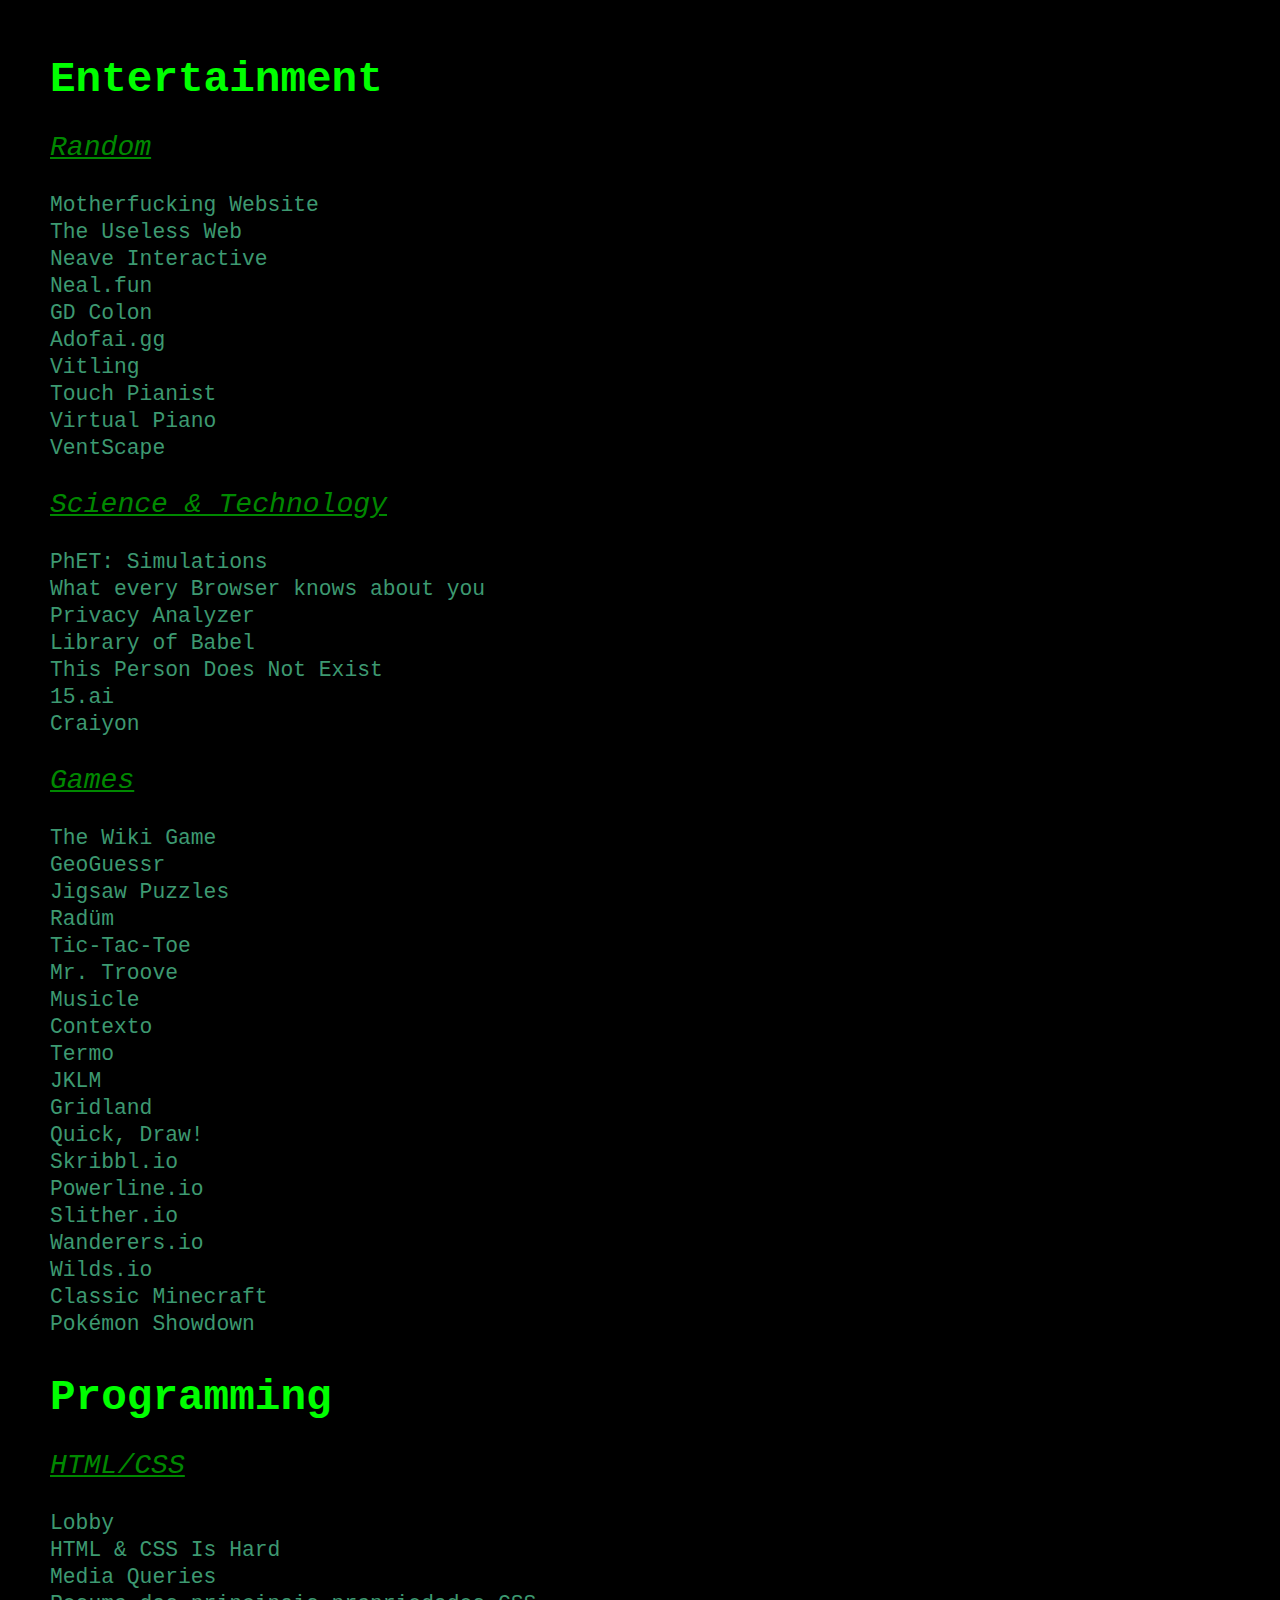
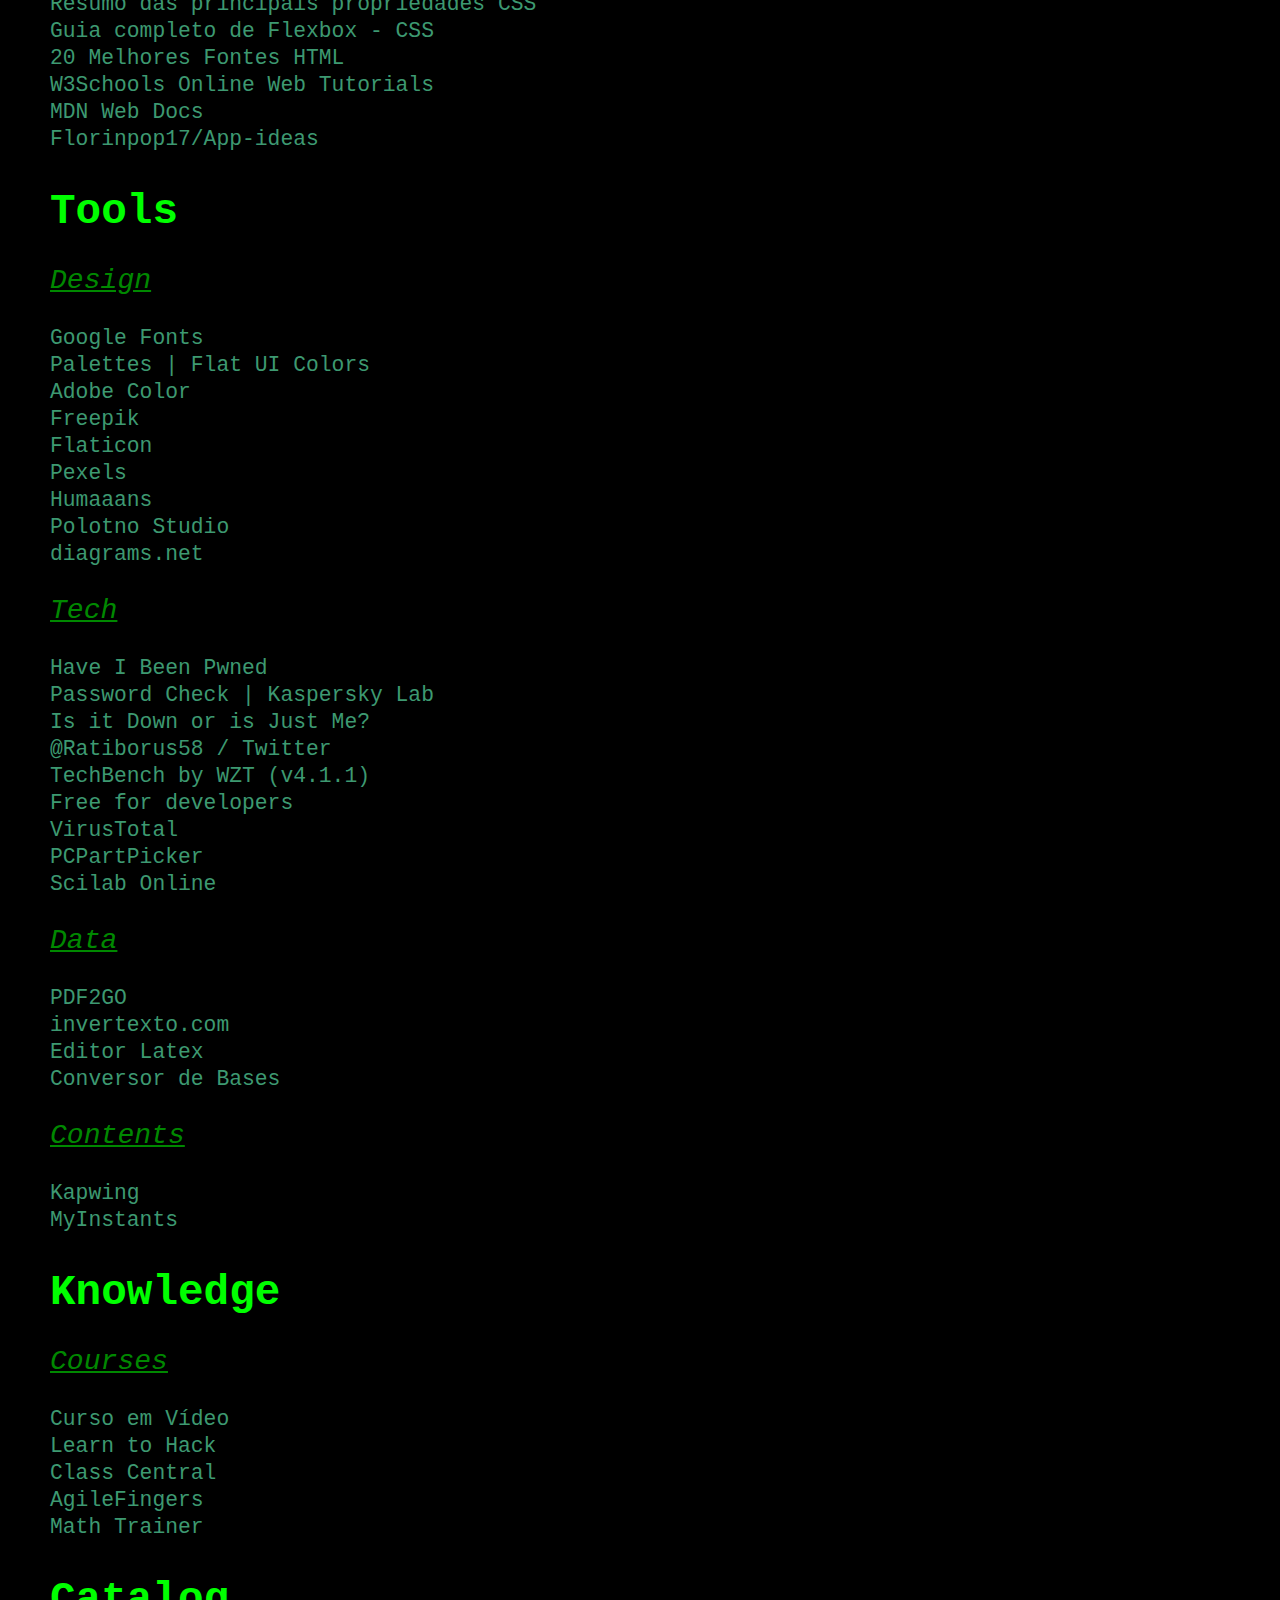
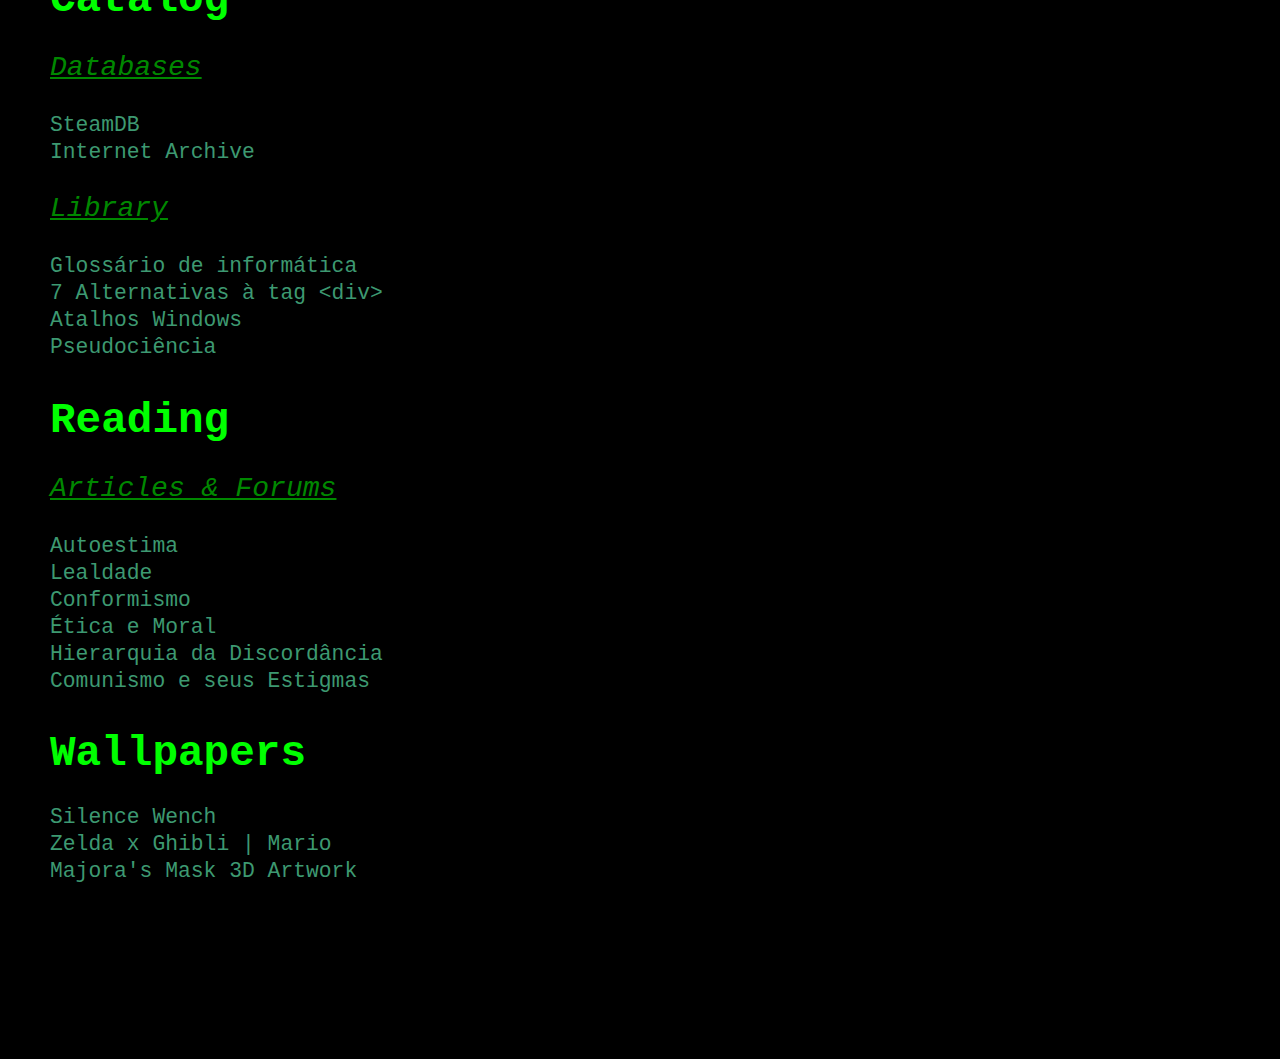
==== bookmarks/index.html @ 0986d8ec "first commit" ====
<!DOCTYPE html>
<html lang="pt-BR">
  <head>
    <meta charset="UTF-8" />
    <meta name="viewport" content="width=device-width, initial-scale=1.0" />
    <title>Bookmarks</title>
    <link rel="stylesheet" href="style.css" />
  </head>
  <body>
    <h2>Entertainment</h2>

    <div id="l2">
      <h3>Random</h3>

      <li>
        <a href="http://motherfuckingwebsite.com/" target="_blank"
          >Motherfucking Website</a
        >
      </li>
      <li>
        <a href="https://theuselessweb.com/" target="_blank">The Useless Web</a>
      </li>
      <li>
        <a href="https://neave.com/" target="_blank">Neave Interactive</a>
      </li>
      <li><a href="https://neal.fun/" target="_blank">Neal.fun</a></li>
      <li><a href="https://gdcolon.com/" target="_blank">GD Colon</a></li>
      <li><a href="https://adofai.gg/" target="_blank">Adofai.gg</a></li>
      <li><a href="https://www.vitling.xyz/" target="_blank">Vitling</a></li>
      <li>
        <a href="http://touchpianist.com/" target="_blank">Touch Pianist</a>
      </li>
      <li>
        <a href="https://recursivearts.com/virtual-piano/" target="_blank"
          >Virtual Piano</a
        >
      </li>
      <li>
        <a href="https://www.ventscape.life" target="_blank">VentScape</a>
      </li>

      <h3>Science & Technology</h3>

      <li>
        <a href="https://phet.colorado.edu/" target="_blank"
          >PhET: Simulations</a
        >
      </li>
      <li>
        <a href="https://webkay.robinlinus.com/" target="_blank"
          >What every Browser knows about you</a
        >
      </li>
      <li>
        <a href="https://privacy.net/analyzer/" target="_blank"
          >Privacy Analyzer</a
        >
      </li>
      <li>
        <a href="http://libraryofbabel.info/" target="_blank"
          >Library of Babel</a
        >
      </li>
      <li>
        <a href="https://thispersondoesnotexist.com/" target="_blank"
          >This Person Does Not Exist</a
        >
      </li>
      <li><a href="https://15.ai/" target="_blank">15.ai</a></li>
      <li><a href="https://www.craiyon.com/" target="_blank">Craiyon</a></li>

      <h3>Games</h3>

      <li>
        <a href="https://www.thewikigame.com/" target="_blank">The Wiki Game</a>
      </li>
      <li>
        <a href="https://www.geoguessr.com/" target="_blank">GeoGuessr</a>
      </li>
      <li>
        <a href="https://jigsawpuzzles.io" target="_blank">Jigsaw Puzzles</a>
      </li>
      <li>
        <a href="http://radum.doublespeakgames.com/" target="_blank">Radüm</a>
      </li>
      <li>
        <a href="https://playtictactoe.org/" target="_blank">Tic-Tac-Toe</a>
      </li>
      <li>
        <a href="https://www.mrtroove.com/" target="_blank">Mr. Troove</a>
      </li>
      <li><a href="http://musicle.app" target="_blank">Musicle</a></li>
      <li><a href="https://contexto.me/" target="_blank">Contexto</a></li>
      <li><a href="https://term.ooo/" target="_blank">Termo</a></li>
      <li><a href="https://jklm.fun/" target="_blank">JKLM</a></li>
      <li>
        <a href="http://gridland.doublespeakgames.com/" target="_blank"
          >Gridland</a
        >
      </li>
      <li>
        <a href="https://quickdraw.withgoogle.com/" target="_blank"
          >Quick, Draw!</a
        >
      </li>
      <li><a href="https://skribbl.io/" target="_blank">Skribbl.io</a></li>
      <li><a href="http://powerline.io/" target="_blank">Powerline.io</a></li>
      <li><a href="http://slither.io/" target="_blank">Slither.io</a></li>
      <li><a href="https://wanderers.io/" target="_blank">Wanderers.io</a></li>
      <li><a href="https://wilds.io/" target="_blank">Wilds.io</a></li>
      <li>
        <a href="https://classic.minecraft.net/" target="_blank"
          >Classic Minecraft</a
        >
      </li>
      <li>
        <a href="https://play.pokemonshowdown.com/" target="_blank"
          >Pokémon Showdown</a
        >
      </li>
    </div>

    <h2>Programming</h2>

    <div id="l3">
      <h3>HTML/CSS</h3>

      <li>
        <a href="https://akilathegoodboye.github.io/" target="_blank">Lobby</a>
      </li>
      <li>
        <a
          href="https://www.internetingishard.com/html-and-css/"
          target="_blank"
          >HTML &amp; CSS Is Hard</a
        >
      </li>
      <li>
        <a href="https://mediaqueri.es/" target="_blank">Media Queries</a>
      </li>
      <li>
        <a
          href="https://hiperbytes.com.br/css/folhas-de-estilo-css-resumo-das-principais-propriedades/"
          target="_blank"
          >Resumo das principais propriedades CSS</a
        >
      </li>
      <li>
        <a
          href="https://origamid.com/projetos/flexbox-guia-completo/"
          target="_blank"
          >Guia completo de Flexbox - CSS</a
        >
      </li>
      <li>
        <a
          href="https://www.hostinger.com.br/tutoriais/melhores-fontes-html"
          target="_blank"
          >20 Melhores Fontes HTML</a
        >
      </li>
      <li>
        <a href="https://www.w3schools.com/" target="_blank"
          >W3Schools Online Web Tutorials</a
        >
      </li>
      <li>
        <a href="https://developer.mozilla.org/pt-BR/" target="_blank"
          >MDN Web Docs</a
        >
      </li>
      <li>
        <a href="https://github.com/florinpop17/app-ideas" target="_blank"
          >Florinpop17/App-ideas</a
        >
      </li>
    </div>

    <h2>Tools</h2>

    <div id="l4">
      <h3>Design</h3>

      <li>
        <a href="https://fonts.google.com/" target="_blank">Google Fonts</a>
      </li>
      <li>
        <a href="https://flatuicolors.com/" target="_blank"
          >Palettes | Flat UI Colors</a
        >
      </li>
      <li>
        <a href="https://color.adobe.com/pt/create/color-wheel" target="_blank"
          >Adobe Color</a
        >
      </li>
      <li><a href="https://www.freepik.com/" target="_blank">Freepik</a></li>
      <li><a href="https://www.flaticon.com/" target="_blank">Flaticon</a></li>
      <li>
        <a href="https://www.pexels.com/pt-br/" target="_blank">Pexels</a>
      </li>
      <li><a href="https://www.humaaans.com/" target="_blank">Humaaans</a></li>
      <li>
        <a href="https://studio.polotno.dev/" target="_blank">Polotno Studio</a>
      </li>
      <li>
        <a href="https://app.diagrams.net/" target="_blank">diagrams.net</a>
      </li>

      <h3>Tech</h3>

      <li>
        <a href="https://haveibeenpwned.com/" target="_blank"
          >Have I Been Pwned</a
        >
      </li>
      <li>
        <a href="https://password.kaspersky.com/pt/" target="_blank"
          >Password Check | Kaspersky Lab</a
        >
      </li>
      <li>
        <a href="https://downforeveryoneorjustme.com/" target="_blank"
          >Is it Down or is Just Me?</a
        >
      </li>
      <li>
        <a href="https://mobile.twitter.com/ratiborus58" target="_blank"
          >@Ratiborus58 / Twitter</a
        >
      </li>
      <li>
        <a
          href="https://tb.rg-adguard.net/public.php?lang=pt-BR&extract"
          target="_blank"
          >TechBench by WZT (v4.1.1)</a
        >
      </li>
      <li>
        <a href="https://free-for.dev/#/" target="_blank"
          >Free for developers</a
        >
      </li>
      <li>
        <a href="https://www.virustotal.com/gui/" target="_blank">VirusTotal</a>
      </li>
      <li>
        <a href="https://pcpartpicker.com/" target="_blank">PCPartPicker</a>
      </li>
      <li>
        <a href="https://cloud.scilab.in/" target="_blank">Scilab Online</a>
      </li>

      <h3>Data</h3>

      <li><a href="https://www.pdf2go.com/pt" target="_blank">PDF2GO</a></li>
      <li>
        <a href="https://www.invertexto.com/" target="_blank">invertexto.com</a>
      </li>
      <li>
        <a
          href="https://www.codecogs.com/latex/eqneditor.php?lang=pt-br"
          target="_blank"
          >Editor Latex</a
        >
      </li>
      <li>
        <a
          href="http://www.calculadoraonline.com.br/conversao-bases"
          target="_blank"
          >Conversor de Bases</a
        >
      </li>

      <h3>Contents</h3>

      <li><a href="https://www.kapwing.com/" target="_blank">Kapwing</a></li>
      <li>
        <a href="https://www.myinstants.com/index/br/" target="_blank"
          >MyInstants</a
        >
      </li>
    </div>

    <h2>Knowledge</h2>

    <div id="l5">
      <h3>Courses</h3>

      <li>
        <a href="https://www.cursoemvideo.com/meus-cursos/" target="_blank"
          >Curso em Vídeo</a
        >
      </li>
      <li>
        <a href="https://www.hacksplaining.com/" target="_blank"
          >Learn to Hack</a
        >
      </li>
      <li>
        <a
          href="https://www.classcentral.com/report/free-certificates/"
          target="_blank"
          >Class Central</a
        >
      </li>
      <li>
        <a href="https://agilefingers.com/pt/textos" target="_blank"
          >AgileFingers</a
        >
      </li>
      <li>
        <a href="https://www.mathtrainer.org/" target="_blank">Math Trainer</a>
      </li>
    </div>

    <h2>Catalog</h2>

    <div id="l6">
      <h3>Databases</h3>

      <li><a href="https://steamdb.info/" target="_blank">SteamDB</a></li>
      <li>
        <a href="https://archive.org/" target="_blank">Internet Archive</a>
      </li>

      <h3>Library</h3>

      <li>
        <a
          href="https://kazuk.com.br/blog/glossario-de-informatica/"
          target="_blank"
          >Glossário de informática</a
        >
      </li>
      <li>
        <a
          href="https://desenvolvimentoparaweb.com/html/web-semantica-7-alternativas-div/"
          target="_blank"
          >7 Alternativas à tag &lt;div&gt;</a
        >
      </li>
      <!-- &lt; '<' Less Than | &gt; '>' Greater Than -->
      <li>
        <a
          href="https://support.microsoft.com/pt-br/windows/atalhos-do-teclado-no-windows-dcc61a57-8ff0-cffe-9796-cb9706c75eec#WindowsVersion=Windows_10"
          target="_blank"
          >Atalhos Windows</a
        >
      </li>
      <li>
        <a
          href="https://pt.wikipedia.org/wiki/Lista_de_t%C3%B3picos_considerados_pseudoci%C3%AAncias"
          target="_blank"
          >Pseudociência</a
        >
      </li>
    </div>

    <h2>Reading</h2>

    <div id="l7">
      <h3>Articles & Forums</h3>

      <li>
        <a
          href="https://www.reddit.com/r/desabafos/comments/chcjk2/sou_feio_gamer_e_namoro_uma_mulher_perfeita/?utm_source=share&utm_medium=mweb"
          target="_blank"
          >Autoestima</a
        >
      </li>
      <li>
        <a
          href="https://www.reddit.com/r/desabafos/comments/l43bbl/o_desabafo_mais_triste_amorosamente_dicas_para/"
          target="_blank"
          >Lealdade</a
        >
      </li>
      <li>
        <a
          href="https://www.culturagenial.com/eu-sei-mas-nao-devia-marina-colasanti/"
          target="_blank"
          >Conformismo</a
        >
      </li>
      <li>
        <a href="https://www.diferenca.com/etica-e-moral/" target="_blank"
          >Ética e Moral</a
        >
      </li>
      <li>
        <a
          href="https://victor-monta.medium.com/como-discordar-a-hierarquia-de-discord%C3%A2ncia-de-paul-graham-3c3284570b93"
          target="_blank"
          >Hierarquia da Discordância</a
        >
      </li>
      <li>
        <a
          href="https://www.justificando.com/2019/05/21/a-maioria-dos-militares-nao-tem-a-menor-ideia-do-que-seja-comunismo-afirma-pm/"
          target="_blank"
          >Comunismo e seus Estigmas</a
        >
      </li>
    </div>

    <h2>Wallpapers</h2>

    <div id="l8">
      <li>
        <a href="https://www.artstation.com/artwork/rAGoB5" target="_blank"
          >Silence Wench</a
        >
      </li>
      <li>
        <a href="https://www.mattvince.com/product-category/wallpapers/"
          >Zelda x Ghibli | Mario</a
        >
      </li>
      <li>
        <a
          href="https://drive.google.com/file/d/1h7zlmo42Qlmq0npFDyMG3MbSxR2yb9dA/view"
          >Majora's Mask 3D Artwork</a
        >
      </li>
    </div>
  </body>
</html>
---- bookmarks/style.css ----
body {
  font-family: monospace;
  font-size: 18pt;
  background-color: black;
  margin: 55px 50px;
}

/* Listas */

h2 {
  font-size: 32pt;
  margin-bottom: 25px;
  color: #00ff00;
}

h3 {
  font-weight: normal;
  text-decoration: underline;
  font-style: italic;
  color: #008800;
}

li {
  list-style: none; /* Retira os ícones das listas*/
  white-space: nowrap; /* Impede a quebra de linhas */
}

/* Links */

a {
  text-decoration: none; /* Retira o sublinhado padrão dos links*/
  color: #3d9971;
  transition: 0.4s;
  font-size: 16pt;
}

a:hover {
  padding: 0px 2%;
  transition: 0.4s;
}
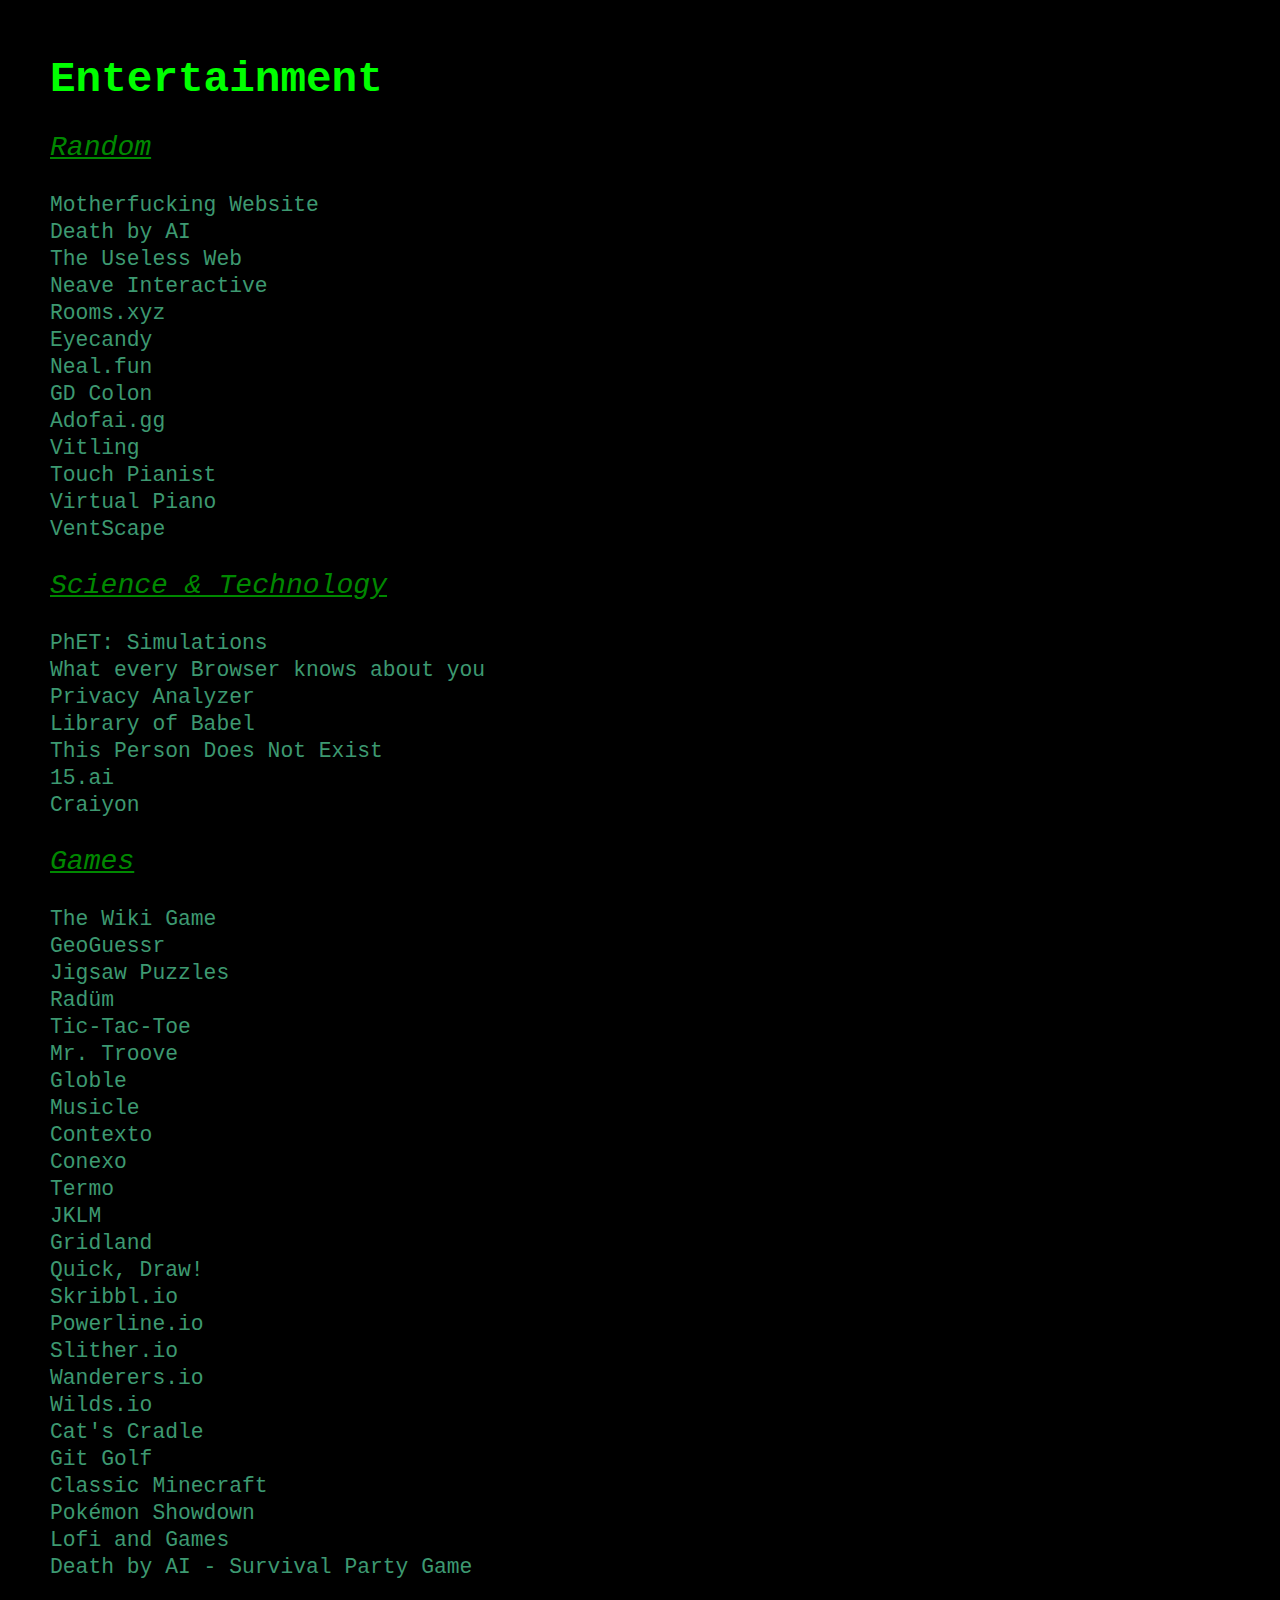
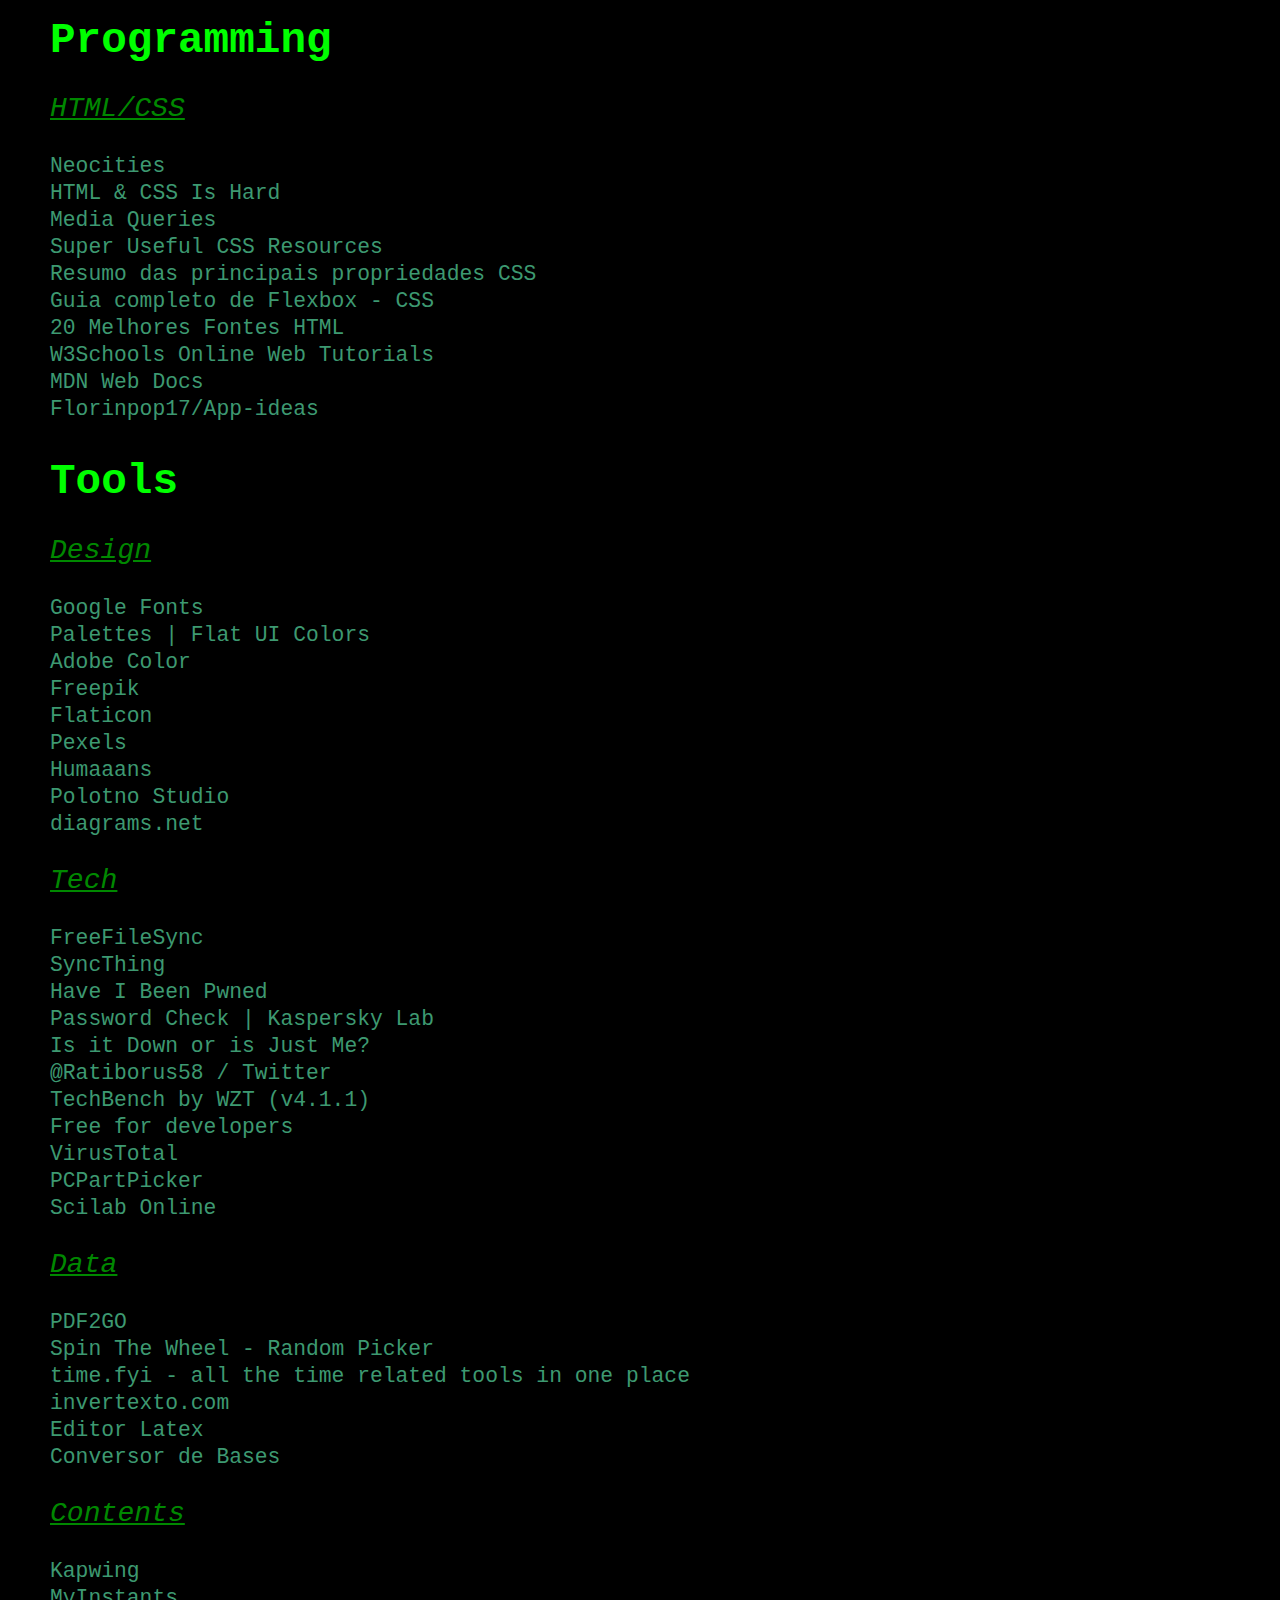
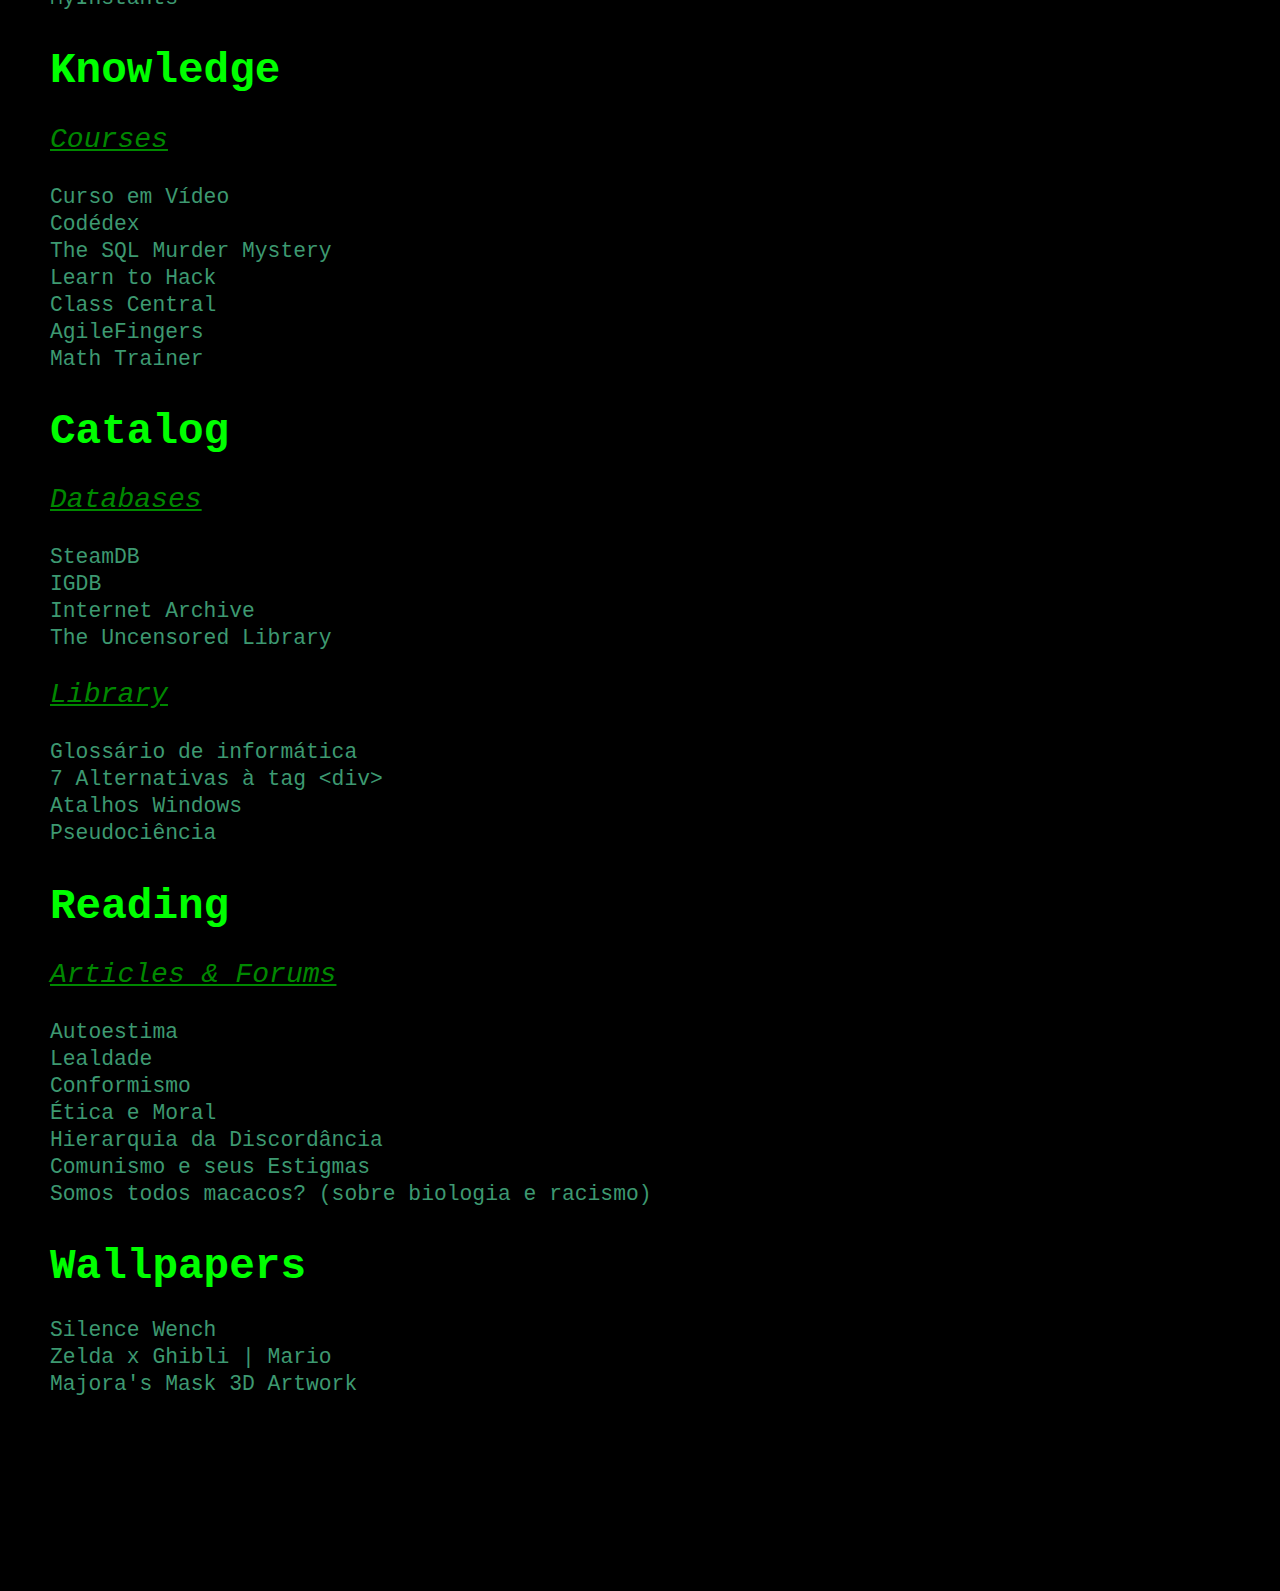
==== commit cfc1eddf: "Update `Bookmarks`" ====
--- a/bookmarks/index.html
+++ b/bookmarks/index.html
@@ -9,420 +9,487 @@
   <body>
     <h2>Entertainment</h2>
 
+    <div id="l1">
+      <h3>Random</h3>
+
+      <li><a href="https://motherfuckingwebsite.com/" target="_blank">
+        Motherfucking Website
+      </a></li>
+
+      <li><a href="https://deathbyai.com/" target="_blank">
+        Death by AI
+      </a></li>
+
+      <li><a href="https://theuselessweb.com/" target="_blank">
+        The Useless Web
+      </a></li>
+
+      <li><a href="https://neave.com/" target="_blank">
+        Neave Interactive
+      </a></li>
+
+      <li><a href="https://rooms.xyz/" target="_blank">
+        Rooms.xyz
+      </a></li>
+
+      <li><a href="https://eyecannndy.com/" target="_blank">
+        Eyecandy
+      </a></li>
+
+      <li><a href="https://neal.fun/" target="_blank">
+        Neal.fun
+      </a></li>
+
+      <li><a href="https://gdcolon.com/" target="_blank">
+        GD Colon
+      </a></li>
+
+      <li><a href="https://adofai.gg/" target="_blank">
+        Adofai.gg
+      </a></li>
+
+      <li><a href="https://www.vitling.xyz/" target="_blank">
+        Vitling
+      </a></li>
+
+      <li><a href="http://touchpianist.com/" target="_blank">
+        Touch Pianist
+      </a></li>
+
+      <li><a href="https://recursivearts.com/virtual-piano/" target="_blank">
+        Virtual Piano
+      </a></li>
+
+      <li><a href="https://www.ventscape.life" target="_blank">
+        VentScape
+      </a></li>
+
+      <h3>Science & Technology</h3>
+
+      <li><a href="https://phet.colorado.edu/" target="_blank">
+        PhET: Simulations
+      </a></li>
+
+      <li><a href="https://webkay.robinlinus.com/" target="_blank">
+        What every Browser knows about you
+      </a></li>
+
+      <li><a href="https://privacy.net/analyzer/" target="_blank">
+        Privacy Analyzer
+      </a></li>
+
+      <li><a href="http://libraryofbabel.info/" target="_blank">
+        Library of Babel
+      </a></li>
+
+      <li><a href="https://thispersondoesnotexist.com/" target="_blank">
+        This Person Does Not Exist
+      </a></li>
+
+      <li><a href="https://15.ai/" target="_blank">
+        15.ai
+      </a></li>
+
+      <li><a href="https://www.craiyon.com/" target="_blank">
+        Craiyon
+      </a></li>
+
+      <h3>Games</h3>
+
+      <li><a href="https://www.thewikigame.com/" target="_blank">
+        The Wiki Game
+      </a></li>
+
+      <li><a href="https://www.geoguessr.com/" target="_blank">
+        GeoGuessr
+      </a></li>
+
+      <li><a href="https://jigsawpuzzles.io" target="_blank">
+        Jigsaw Puzzles
+      </a></li>
+
+      <li><a href="http://radum.doublespeakgames.com/" target="_blank">
+        Radüm
+      </a></li>
+
+      <li><a href="https://playtictactoe.org/" target="_blank">
+        Tic-Tac-Toe
+      </a></li>
+
+      <li><a href="https://www.mrtroove.com/" target="_blank">
+        Mr. Troove
+      </a></li>
+
+      <li><a href="https://globle-game.com/game" target="_blank">
+        Globle
+      </a></li>
+
+      <li><a href="http://musicle.app" target="_blank">
+        Musicle
+      </a></li>
+
+      <li><a href="https://contexto.me/" target="_blank">
+        Contexto
+      </a></li>
+
+      <li><a href="https://conexo.ws/" target="_blank">
+        Conexo
+      </a></li>
+
+      <li><a href="https://term.ooo/" target="_blank">
+        Termo
+      </a></li>
+
+      <li><a href="https://jklm.fun/" target="_blank">
+        JKLM
+      </a></li>
+
+      <li><a href="http://gridland.doublespeakgames.com/" target="_blank">
+        Gridland
+      </a></li>
+
+      <li><a href="https://quickdraw.withgoogle.com/" target="_blank">
+        Quick, Draw!
+      </a></li>
+
+      <li><a href="https://skribbl.io/" target="_blank">
+        Skribbl.io
+      </a></li>
+
+      <li><a href="http://powerline.io/" target="_blank">
+        Powerline.io
+      </a></li>
+
+      <li><a href="http://slither.io/" target="_blank">
+        Slither.io
+      </a></li>
+
+      <li><a href="https://wanderers.io/" target="_blank">
+        Wanderers.io
+      </a></li>
+
+      <li><a href="https://wilds.io/" target="_blank">
+        Wilds.io
+      </a></li>
+
+      <li><a href="https://georgioklironomos.itch.io/cats-cradle" target="_blank">
+        Cat's Cradle
+      </a></li>
+
+      <li><a href="https://jhu.itch.io/git-golf" target="_blank">
+        Git Golf
+      </a></li>
+
+      <li><a href="https://classic.minecraft.net/" target="_blank">
+        Classic Minecraft
+      </a></li>
+
+      <li><a href="https://play.pokemonshowdown.com/" target="_blank">
+        Pokémon Showdown
+      </a></li>
+
+      <li><a href="https://www.lofiandgames.com/" target="_blank">
+        Lofi and Games
+      </a></li>
+
+      <li><a href="https://deathbyai.gg/" target="_blank">
+        Death by AI - Survival Party Game
+      </a></li>
+    </div>
+
+    <h2>Programming</h2>
+
     <div id="l2">
-      <h3>Random</h3>
-
-      <li>
-        <a href="http://motherfuckingwebsite.com/" target="_blank"
-          >Motherfucking Website</a
-        >
-      </li>
-      <li>
-        <a href="https://theuselessweb.com/" target="_blank">The Useless Web</a>
-      </li>
-      <li>
-        <a href="https://neave.com/" target="_blank">Neave Interactive</a>
-      </li>
-      <li><a href="https://neal.fun/" target="_blank">Neal.fun</a></li>
-      <li><a href="https://gdcolon.com/" target="_blank">GD Colon</a></li>
-      <li><a href="https://adofai.gg/" target="_blank">Adofai.gg</a></li>
-      <li><a href="https://www.vitling.xyz/" target="_blank">Vitling</a></li>
-      <li>
-        <a href="http://touchpianist.com/" target="_blank">Touch Pianist</a>
-      </li>
-      <li>
-        <a href="https://recursivearts.com/virtual-piano/" target="_blank"
-          >Virtual Piano</a
-        >
-      </li>
-      <li>
-        <a href="https://www.ventscape.life" target="_blank">VentScape</a>
-      </li>
-
-      <h3>Science & Technology</h3>
-
-      <li>
-        <a href="https://phet.colorado.edu/" target="_blank"
-          >PhET: Simulations</a
-        >
-      </li>
-      <li>
-        <a href="https://webkay.robinlinus.com/" target="_blank"
-          >What every Browser knows about you</a
-        >
-      </li>
-      <li>
-        <a href="https://privacy.net/analyzer/" target="_blank"
-          >Privacy Analyzer</a
-        >
-      </li>
-      <li>
-        <a href="http://libraryofbabel.info/" target="_blank"
-          >Library of Babel</a
-        >
-      </li>
-      <li>
-        <a href="https://thispersondoesnotexist.com/" target="_blank"
-          >This Person Does Not Exist</a
-        >
-      </li>
-      <li><a href="https://15.ai/" target="_blank">15.ai</a></li>
-      <li><a href="https://www.craiyon.com/" target="_blank">Craiyon</a></li>
-
-      <h3>Games</h3>
-
-      <li>
-        <a href="https://www.thewikigame.com/" target="_blank">The Wiki Game</a>
-      </li>
-      <li>
-        <a href="https://www.geoguessr.com/" target="_blank">GeoGuessr</a>
-      </li>
-      <li>
-        <a href="https://jigsawpuzzles.io" target="_blank">Jigsaw Puzzles</a>
-      </li>
-      <li>
-        <a href="http://radum.doublespeakgames.com/" target="_blank">Radüm</a>
-      </li>
-      <li>
-        <a href="https://playtictactoe.org/" target="_blank">Tic-Tac-Toe</a>
-      </li>
-      <li>
-        <a href="https://www.mrtroove.com/" target="_blank">Mr. Troove</a>
-      </li>
-      <li><a href="http://musicle.app" target="_blank">Musicle</a></li>
-      <li><a href="https://contexto.me/" target="_blank">Contexto</a></li>
-      <li><a href="https://term.ooo/" target="_blank">Termo</a></li>
-      <li><a href="https://jklm.fun/" target="_blank">JKLM</a></li>
-      <li>
-        <a href="http://gridland.doublespeakgames.com/" target="_blank"
-          >Gridland</a
-        >
-      </li>
-      <li>
-        <a href="https://quickdraw.withgoogle.com/" target="_blank"
-          >Quick, Draw!</a
-        >
-      </li>
-      <li><a href="https://skribbl.io/" target="_blank">Skribbl.io</a></li>
-      <li><a href="http://powerline.io/" target="_blank">Powerline.io</a></li>
-      <li><a href="http://slither.io/" target="_blank">Slither.io</a></li>
-      <li><a href="https://wanderers.io/" target="_blank">Wanderers.io</a></li>
-      <li><a href="https://wilds.io/" target="_blank">Wilds.io</a></li>
-      <li>
-        <a href="https://classic.minecraft.net/" target="_blank"
-          >Classic Minecraft</a
-        >
-      </li>
-      <li>
-        <a href="https://play.pokemonshowdown.com/" target="_blank"
-          >Pokémon Showdown</a
-        >
-      </li>
-    </div>
-
-    <h2>Programming</h2>
+      <h3>HTML/CSS</h3>
+
+      <li><a href="https://neocities.org/" target="_blank">
+        Neocities
+      </a></li>
+
+      <li><a href="https://www.internetingishard.com/html-and-css/" target="_blank">
+        HTML &amp; CSS Is Hard
+      </a></li>
+
+      <li><a href="https://mediaqueri.es/" target="_blank">
+        Media Queries
+      </a></li>
+
+      <li><a href="https://dev.to/lissy93/super-useful-css-resources-1ba3" target="_blank">
+        Super Useful CSS Resources
+      </a></li>
+
+      <li><a href="https://hiperbytes.com.br/css/folhas-de-estilo-css-resumo-das-principais-propriedades/" target="_blank">
+        Resumo das principais propriedades CSS
+      </a></li>
+
+      <li><a href="https://origamid.com/projetos/flexbox-guia-completo/" target="_blank">
+        Guia completo de Flexbox - CSS
+      </a></li>
+
+      <li><a href="https://www.hostinger.com.br/tutoriais/melhores-fontes-html" target="_blank">
+        20 Melhores Fontes HTML
+      </a></li>
+
+      <li><a href="https://www.w3schools.com/" target="_blank">
+        W3Schools Online Web Tutorials
+      </a></li>
+
+      <li><a href="https://developer.mozilla.org/pt-BR/" target="_blank">
+        MDN Web Docs
+      </a></li>
+
+      <li><a href="https://github.com/florinpop17/app-ideas" target="_blank">
+        Florinpop17/App-ideas
+      </a></li>
+    </div>
+
+    <h2>Tools</h2>
 
     <div id="l3">
-      <h3>HTML/CSS</h3>
-
-      <li>
-        <a href="https://akilathegoodboye.github.io/" target="_blank">Lobby</a>
-      </li>
-      <li>
-        <a
-          href="https://www.internetingishard.com/html-and-css/"
-          target="_blank"
-          >HTML &amp; CSS Is Hard</a
-        >
-      </li>
-      <li>
-        <a href="https://mediaqueri.es/" target="_blank">Media Queries</a>
-      </li>
-      <li>
-        <a
-          href="https://hiperbytes.com.br/css/folhas-de-estilo-css-resumo-das-principais-propriedades/"
-          target="_blank"
-          >Resumo das principais propriedades CSS</a
-        >
-      </li>
-      <li>
-        <a
-          href="https://origamid.com/projetos/flexbox-guia-completo/"
-          target="_blank"
-          >Guia completo de Flexbox - CSS</a
-        >
-      </li>
-      <li>
-        <a
-          href="https://www.hostinger.com.br/tutoriais/melhores-fontes-html"
-          target="_blank"
-          >20 Melhores Fontes HTML</a
-        >
-      </li>
-      <li>
-        <a href="https://www.w3schools.com/" target="_blank"
-          >W3Schools Online Web Tutorials</a
-        >
-      </li>
-      <li>
-        <a href="https://developer.mozilla.org/pt-BR/" target="_blank"
-          >MDN Web Docs</a
-        >
-      </li>
-      <li>
-        <a href="https://github.com/florinpop17/app-ideas" target="_blank"
-          >Florinpop17/App-ideas</a
-        >
-      </li>
-    </div>
-
-    <h2>Tools</h2>
+      <h3>Design</h3>
+
+      <li><a href="https://fonts.google.com/" target="_blank">
+        Google Fonts
+      </a></li>
+
+      <li><a href="https://flatuicolors.com/" target="_blank">
+        Palettes | Flat UI Colors
+      </a></li>
+
+      <li><a href="https://color.adobe.com/pt/create/color-wheel" target="_blank">
+        Adobe Color
+      </a></li>
+
+      <li><a href="https://www.freepik.com/" target="_blank">
+        Freepik
+      </a></li>
+
+      <li><a href="https://www.flaticon.com/" target="_blank">
+        Flaticon
+      </a></li>
+
+      <li><a href="https://www.pexels.com/pt-br/" target="_blank">
+        Pexels
+      </a></li>
+
+      <li><a href="https://www.humaaans.com/" target="_blank">
+        Humaaans
+      </a></li>
+
+      <li><a href="https://studio.polotno.dev/" target="_blank">
+        Polotno Studio
+      </a></li>
+
+      <li><a href="https://app.diagrams.net/" target="_blank">
+        diagrams.net
+      </a></li>
+
+      <h3>Tech</h3>
+
+      <li><a href="https://freefilesync.org/" target="_blank">
+        FreeFileSync
+      </a></li>
+
+      <li><a href="https://syncthing.net/" target="_blank">
+        SyncThing
+      </a></li>
+
+      <li><a href="https://haveibeenpwned.com/" target="_blank">
+        Have I Been Pwned
+      </a></li>
+
+      <li><a href="https://password.kaspersky.com/pt/" target="_blank">
+        Password Check | Kaspersky Lab
+      </a></li>
+
+      <li><a href="https://downforeveryoneorjustme.com/" target="_blank">
+        Is it Down or is Just Me?
+      </a></li>
+
+      <li><a href="https://mobile.twitter.com/ratiborus58" target="_blank">
+        @Ratiborus58 / Twitter
+      </a></li>
+
+      <li><a href="https://tb.rg-adguard.net/public.php?lang=pt-BR&extract" target="_blank">
+        TechBench by WZT (v4.1.1)
+      </a></li>
+
+      <li><a href="https://free-for.dev/#/" target="_blank">
+        Free for developers
+      </a></li>
+
+      <li><a href="https://www.virustotal.com/gui/" target="_blank">
+        VirusTotal
+      </a></li>
+
+      <li><a href="https://pcpartpicker.com/" target="_blank">
+        PCPartPicker
+      </a></li>
+
+      <li><a href="https://cloud.scilab.in/" target="_blank">
+        Scilab Online
+      </a></li>
+
+      <h3>Data</h3>
+
+      <li><a href="https://www.pdf2go.com/pt" target="_blank">
+        PDF2GO
+      </a></li>
+
+      <li><a href="https://nameonwheel.com/" target="_blank">
+        Spin The Wheel - Random Picker
+      </a></li>
+
+      <li><a href="https://time.fyi/" target="_blank">
+        time.fyi - all the time related tools in one place
+      </a></li>
+
+      <li><a href="https://www.invertexto.com/" target="_blank">
+        invertexto.com
+      </a></li>
+
+      <li><a href="https://www.codecogs.com/latex/eqneditor.php?lang=pt-br" target="_blank">
+        Editor Latex
+      </a></li>
+
+      <li><a href="http://www.calculadoraonline.com.br/conversao-bases" target="_blank">
+        Conversor de Bases
+      </a></li>
+
+      <h3>Contents</h3>
+
+      <li><a href="https://www.kapwing.com/" target="_blank">
+        Kapwing
+      </a></li>
+
+      <li><a href="https://www.myinstants.com/index/br/" target="_blank">
+        MyInstants
+      </a></li>
+    </div>
+
+    <h2>Knowledge</h2>
 
     <div id="l4">
-      <h3>Design</h3>
-
-      <li>
-        <a href="https://fonts.google.com/" target="_blank">Google Fonts</a>
-      </li>
-      <li>
-        <a href="https://flatuicolors.com/" target="_blank"
-          >Palettes | Flat UI Colors</a
-        >
-      </li>
-      <li>
-        <a href="https://color.adobe.com/pt/create/color-wheel" target="_blank"
-          >Adobe Color</a
-        >
-      </li>
-      <li><a href="https://www.freepik.com/" target="_blank">Freepik</a></li>
-      <li><a href="https://www.flaticon.com/" target="_blank">Flaticon</a></li>
-      <li>
-        <a href="https://www.pexels.com/pt-br/" target="_blank">Pexels</a>
-      </li>
-      <li><a href="https://www.humaaans.com/" target="_blank">Humaaans</a></li>
-      <li>
-        <a href="https://studio.polotno.dev/" target="_blank">Polotno Studio</a>
-      </li>
-      <li>
-        <a href="https://app.diagrams.net/" target="_blank">diagrams.net</a>
-      </li>
-
-      <h3>Tech</h3>
-
-      <li>
-        <a href="https://haveibeenpwned.com/" target="_blank"
-          >Have I Been Pwned</a
-        >
-      </li>
-      <li>
-        <a href="https://password.kaspersky.com/pt/" target="_blank"
-          >Password Check | Kaspersky Lab</a
-        >
-      </li>
-      <li>
-        <a href="https://downforeveryoneorjustme.com/" target="_blank"
-          >Is it Down or is Just Me?</a
-        >
-      </li>
-      <li>
-        <a href="https://mobile.twitter.com/ratiborus58" target="_blank"
-          >@Ratiborus58 / Twitter</a
-        >
-      </li>
-      <li>
-        <a
-          href="https://tb.rg-adguard.net/public.php?lang=pt-BR&extract"
-          target="_blank"
-          >TechBench by WZT (v4.1.1)</a
-        >
-      </li>
-      <li>
-        <a href="https://free-for.dev/#/" target="_blank"
-          >Free for developers</a
-        >
-      </li>
-      <li>
-        <a href="https://www.virustotal.com/gui/" target="_blank">VirusTotal</a>
-      </li>
-      <li>
-        <a href="https://pcpartpicker.com/" target="_blank">PCPartPicker</a>
-      </li>
-      <li>
-        <a href="https://cloud.scilab.in/" target="_blank">Scilab Online</a>
-      </li>
-
-      <h3>Data</h3>
-
-      <li><a href="https://www.pdf2go.com/pt" target="_blank">PDF2GO</a></li>
-      <li>
-        <a href="https://www.invertexto.com/" target="_blank">invertexto.com</a>
-      </li>
-      <li>
-        <a
-          href="https://www.codecogs.com/latex/eqneditor.php?lang=pt-br"
-          target="_blank"
-          >Editor Latex</a
-        >
-      </li>
-      <li>
-        <a
-          href="http://www.calculadoraonline.com.br/conversao-bases"
-          target="_blank"
-          >Conversor de Bases</a
-        >
-      </li>
-
-      <h3>Contents</h3>
-
-      <li><a href="https://www.kapwing.com/" target="_blank">Kapwing</a></li>
-      <li>
-        <a href="https://www.myinstants.com/index/br/" target="_blank"
-          >MyInstants</a
-        >
-      </li>
-    </div>
-
-    <h2>Knowledge</h2>
+      <h3>Courses</h3>
+
+      <li><a href="https://www.cursoemvideo.com/meus-cursos/" target="_blank">
+        Curso em Vídeo
+      </a></li>
+
+      <li><a href="https://www.codedex.io/" target="_blank">
+        Codédex
+      </a></li>
+
+      <li><a href="https://mystery.knightlab.com/" target="_blank">
+        The SQL Murder Mystery
+      </a></li>
+
+      <li><a href="https://www.hacksplaining.com/" target="_blank">
+        Learn to Hack
+      </a></li>
+
+      <li><a href="https://www.classcentral.com/report/free-certificates/" target="_blank">
+        Class Central
+      </a></li>
+
+      <li><a href="https://agilefingers.com/pt/textos" target="_blank">
+        AgileFingers
+      </a></li>
+
+      <li><a href="https://www.mathtrainer.org/" target="_blank">
+        Math Trainer
+      </a></li>
+    </div>
+
+    <h2>Catalog</h2>
 
     <div id="l5">
-      <h3>Courses</h3>
-
-      <li>
-        <a href="https://www.cursoemvideo.com/meus-cursos/" target="_blank"
-          >Curso em Vídeo</a
-        >
-      </li>
-      <li>
-        <a href="https://www.hacksplaining.com/" target="_blank"
-          >Learn to Hack</a
-        >
-      </li>
-      <li>
-        <a
-          href="https://www.classcentral.com/report/free-certificates/"
-          target="_blank"
-          >Class Central</a
-        >
-      </li>
-      <li>
-        <a href="https://agilefingers.com/pt/textos" target="_blank"
-          >AgileFingers</a
-        >
-      </li>
-      <li>
-        <a href="https://www.mathtrainer.org/" target="_blank">Math Trainer</a>
-      </li>
-    </div>
-
-    <h2>Catalog</h2>
+      <h3>Databases</h3>
+
+      <li><a href="https://steamdb.info/" target="_blank">
+        SteamDB
+      </a></li>
+
+      <li><a href="https://www.igdb.com/" target="_blank">
+        IGDB
+      </a></li>
+
+      <li><a href="https://archive.org/" target="_blank">
+        Internet Archive
+      </a></li>
+
+      <li><a href="https://www.uncensoredlibrary.com/en" target="_blank">
+        The Uncensored Library
+      </a></li>
+
+      <h3>Library</h3>
+
+      <li><a href="https://kazuk.com.br/blog/glossario-de-informatica/" target="_blank">
+        Glossário de informática
+      </a></li>
+
+      <li><a href="https://desenvolvimentoparaweb.com/html/web-semantica-7-alternativas-div/" target="_blank">
+        7 Alternativas à tag &lt;div&gt;
+        <!-- &lt; '<' Less Than | &gt; '>' Greater Than --> 
+      </a></li>
+
+      <li><a href="https://support.microsoft.com/pt-br/windows/atalhos-do-teclado-no-windows-dcc61a57-8ff0-cffe-9796-cb9706c75eec#WindowsVersion=Windows_10" target="_blank">
+        Atalhos Windows
+      </a></li>
+
+      <li><a href="https://pt.wikipedia.org/wiki/Lista_de_t%C3%B3picos_considerados_pseudoci%C3%AAncias" target="_blank">
+        Pseudociência
+      </a></li>
+    </div>
+
+    <h2>Reading</h2>
 
     <div id="l6">
-      <h3>Databases</h3>
-
-      <li><a href="https://steamdb.info/" target="_blank">SteamDB</a></li>
-      <li>
-        <a href="https://archive.org/" target="_blank">Internet Archive</a>
-      </li>
-
-      <h3>Library</h3>
-
-      <li>
-        <a
-          href="https://kazuk.com.br/blog/glossario-de-informatica/"
-          target="_blank"
-          >Glossário de informática</a
-        >
-      </li>
-      <li>
-        <a
-          href="https://desenvolvimentoparaweb.com/html/web-semantica-7-alternativas-div/"
-          target="_blank"
-          >7 Alternativas à tag &lt;div&gt;</a
-        >
-      </li>
-      <!-- &lt; '<' Less Than | &gt; '>' Greater Than -->
-      <li>
-        <a
-          href="https://support.microsoft.com/pt-br/windows/atalhos-do-teclado-no-windows-dcc61a57-8ff0-cffe-9796-cb9706c75eec#WindowsVersion=Windows_10"
-          target="_blank"
-          >Atalhos Windows</a
-        >
-      </li>
-      <li>
-        <a
-          href="https://pt.wikipedia.org/wiki/Lista_de_t%C3%B3picos_considerados_pseudoci%C3%AAncias"
-          target="_blank"
-          >Pseudociência</a
-        >
-      </li>
-    </div>
-
-    <h2>Reading</h2>
+      <h3>Articles & Forums</h3>
+
+      <li><a href="https://www.reddit.com/r/desabafos/comments/chcjk2/sou_feio_gamer_e_namoro_uma_mulher_perfeita/?utm_source=share&utm_medium=mweb" target="_blank">
+        Autoestima
+      </a></li>
+
+      <li><a href="https://www.reddit.com/r/desabafos/comments/l43bbl/o_desabafo_mais_triste_amorosamente_dicas_para/" target="_blank">
+        Lealdade
+      </a></li>
+      
+      <li><a href="https://www.culturagenial.com/eu-sei-mas-nao-devia-marina-colasanti/" target="_blank">
+        Conformismo
+      </a></li>
+
+      <li><a href="https://www.diferenca.com/etica-e-moral/" target="_blank">
+        Ética e Moral
+      </a></li>
+
+      <li><a href="https://victor-monta.medium.com/como-discordar-a-hierarquia-de-discord%C3%A2ncia-de-paul-graham-3c3284570b93" target="_blank">
+        Hierarquia da Discordância
+      </a></li>
+
+      <li><a href="https://www.justificando.com/2019/05/21/a-maioria-dos-militares-nao-tem-a-menor-ideia-do-que-seja-comunismo-afirma-pm/" target="_blank">
+        Comunismo e seus Estigmas
+      </a></li>
+
+      <li><a href="https://salabioquimica.blogspot.com/2014/05/somos-todos-macacos-sobre-biologia-e.html" target="_blank">
+        Somos todos macacos? (sobre biologia e racismo)
+      </a></li>
+    </div>
+
+    <h2>Wallpapers</h2>
 
     <div id="l7">
-      <h3>Articles & Forums</h3>
-
-      <li>
-        <a
-          href="https://www.reddit.com/r/desabafos/comments/chcjk2/sou_feio_gamer_e_namoro_uma_mulher_perfeita/?utm_source=share&utm_medium=mweb"
-          target="_blank"
-          >Autoestima</a
-        >
-      </li>
-      <li>
-        <a
-          href="https://www.reddit.com/r/desabafos/comments/l43bbl/o_desabafo_mais_triste_amorosamente_dicas_para/"
-          target="_blank"
-          >Lealdade</a
-        >
-      </li>
-      <li>
-        <a
-          href="https://www.culturagenial.com/eu-sei-mas-nao-devia-marina-colasanti/"
-          target="_blank"
-          >Conformismo</a
-        >
-      </li>
-      <li>
-        <a href="https://www.diferenca.com/etica-e-moral/" target="_blank"
-          >Ética e Moral</a
-        >
-      </li>
-      <li>
-        <a
-          href="https://victor-monta.medium.com/como-discordar-a-hierarquia-de-discord%C3%A2ncia-de-paul-graham-3c3284570b93"
-          target="_blank"
-          >Hierarquia da Discordância</a
-        >
-      </li>
-      <li>
-        <a
-          href="https://www.justificando.com/2019/05/21/a-maioria-dos-militares-nao-tem-a-menor-ideia-do-que-seja-comunismo-afirma-pm/"
-          target="_blank"
-          >Comunismo e seus Estigmas</a
-        >
-      </li>
-    </div>
-
-    <h2>Wallpapers</h2>
-
-    <div id="l8">
-      <li>
-        <a href="https://www.artstation.com/artwork/rAGoB5" target="_blank"
-          >Silence Wench</a
-        >
-      </li>
-      <li>
-        <a href="https://www.mattvince.com/product-category/wallpapers/"
-          >Zelda x Ghibli | Mario</a
-        >
-      </li>
-      <li>
-        <a
-          href="https://drive.google.com/file/d/1h7zlmo42Qlmq0npFDyMG3MbSxR2yb9dA/view"
-          >Majora's Mask 3D Artwork</a
-        >
-      </li>
+      <li><a href="https://www.artstation.com/artwork/rAGoB5" target="_blank">
+        Silence Wench
+      </a></li>
+
+      <li><a href="https://www.mattvince.com/product-category/wallpapers/">
+        Zelda x Ghibli | Mario
+      </a></li>
+
+      <li><a href="https://drive.google.com/file/d/1h7zlmo42Qlmq0npFDyMG3MbSxR2yb9dA/view">
+        Majora's Mask 3D Artwork
+      </a></li>
     </div>
   </body>
 </html>
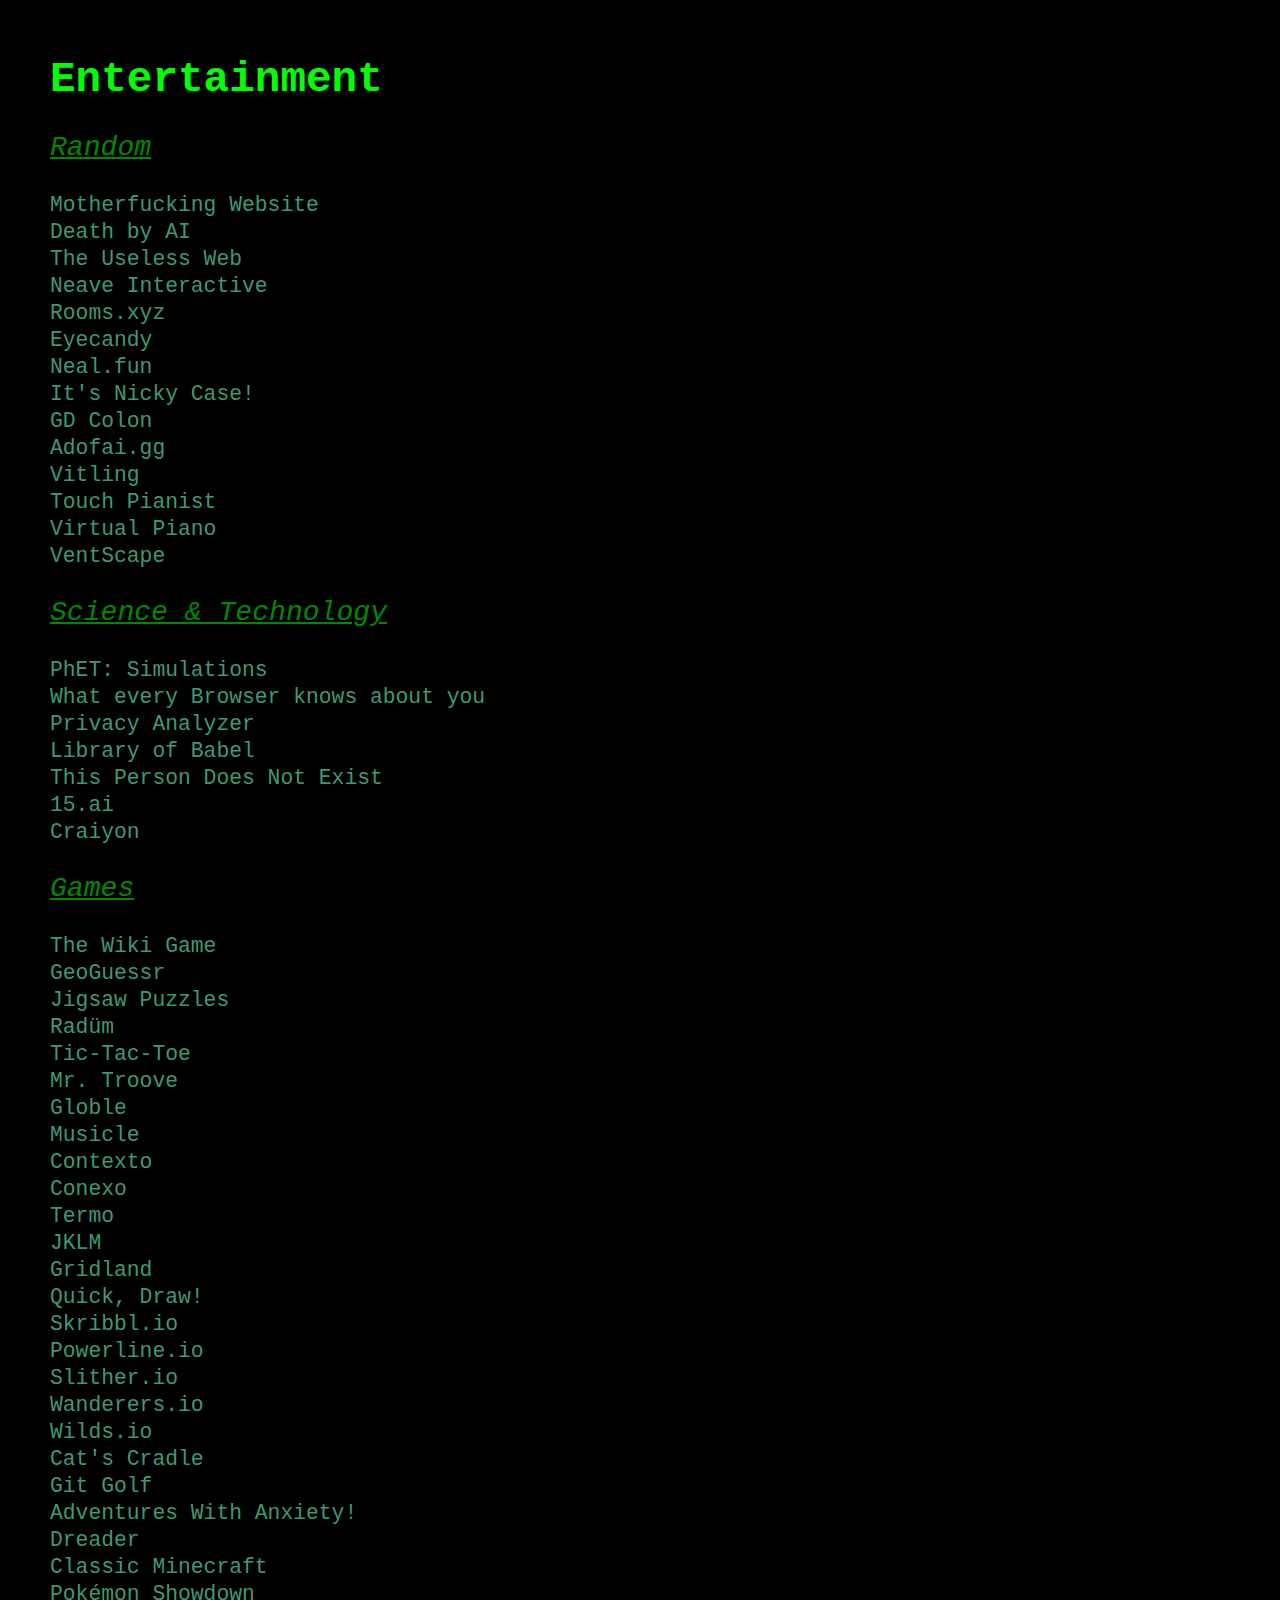
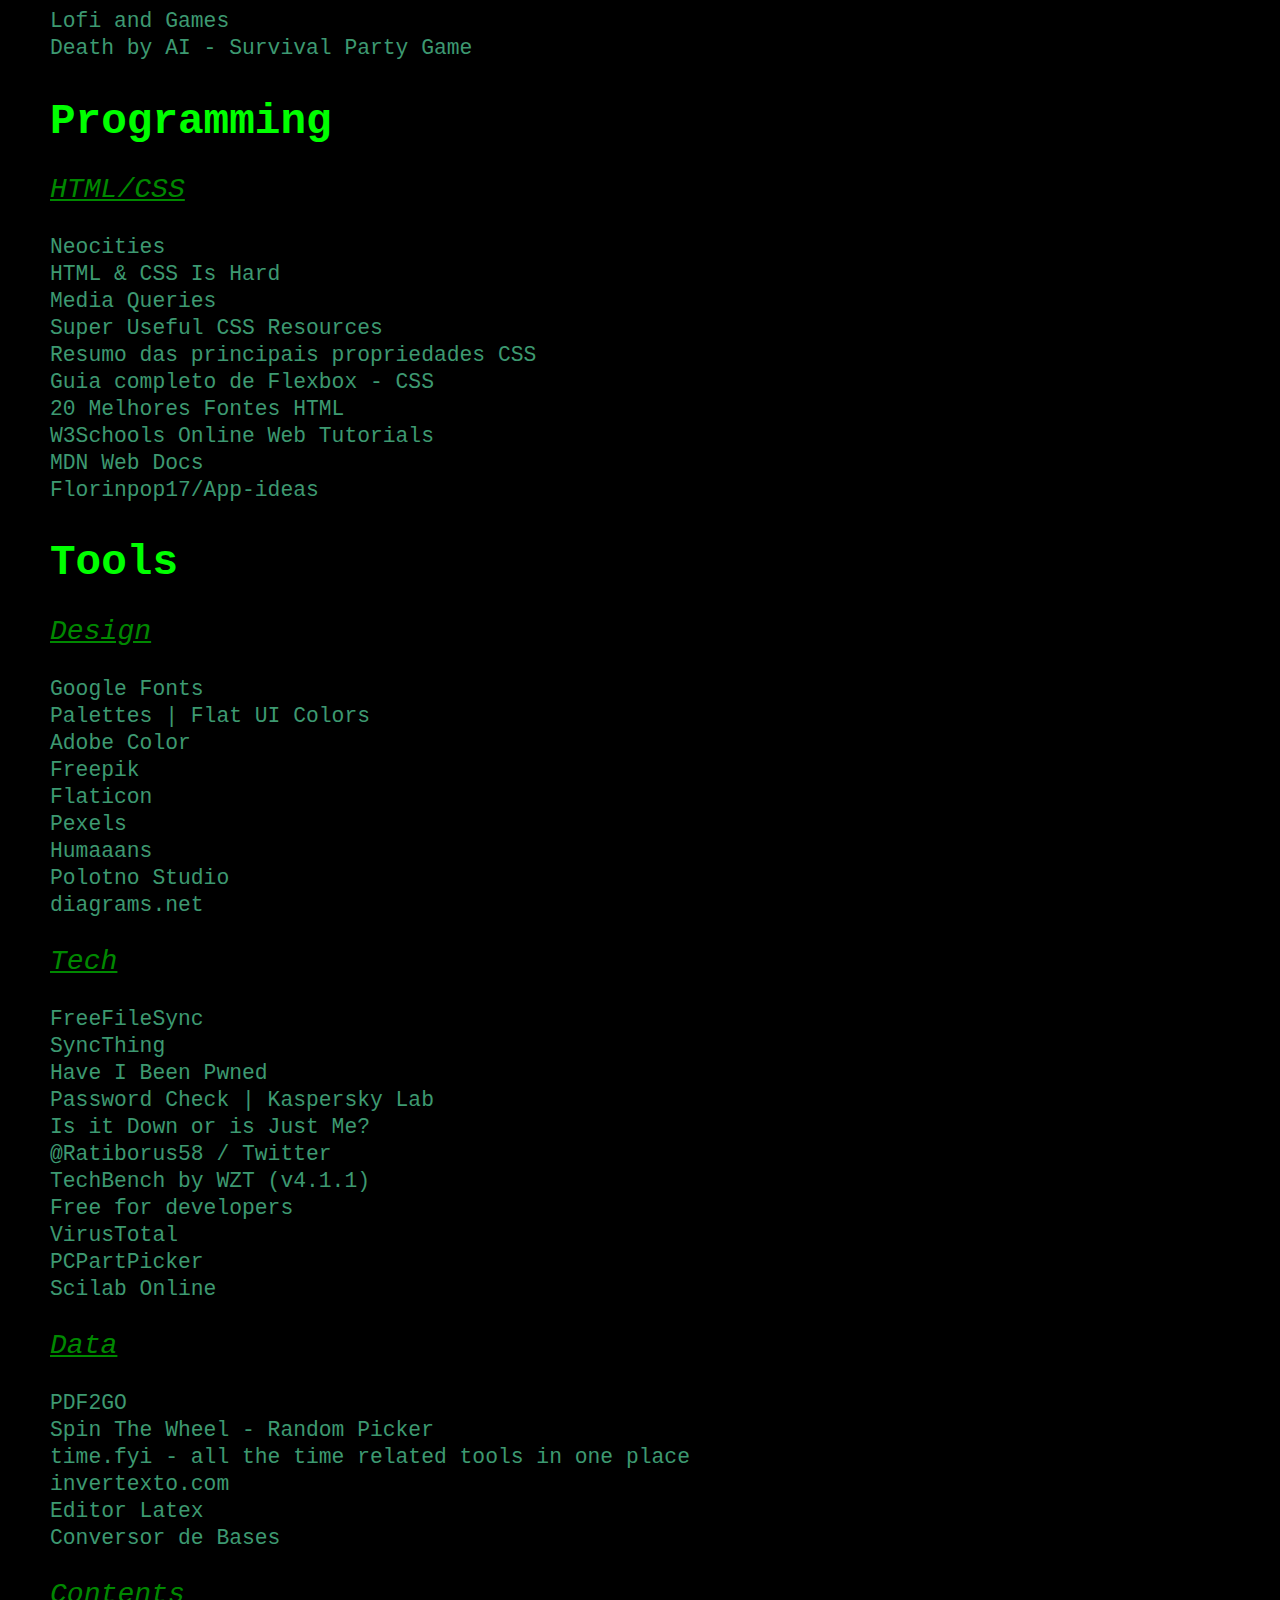
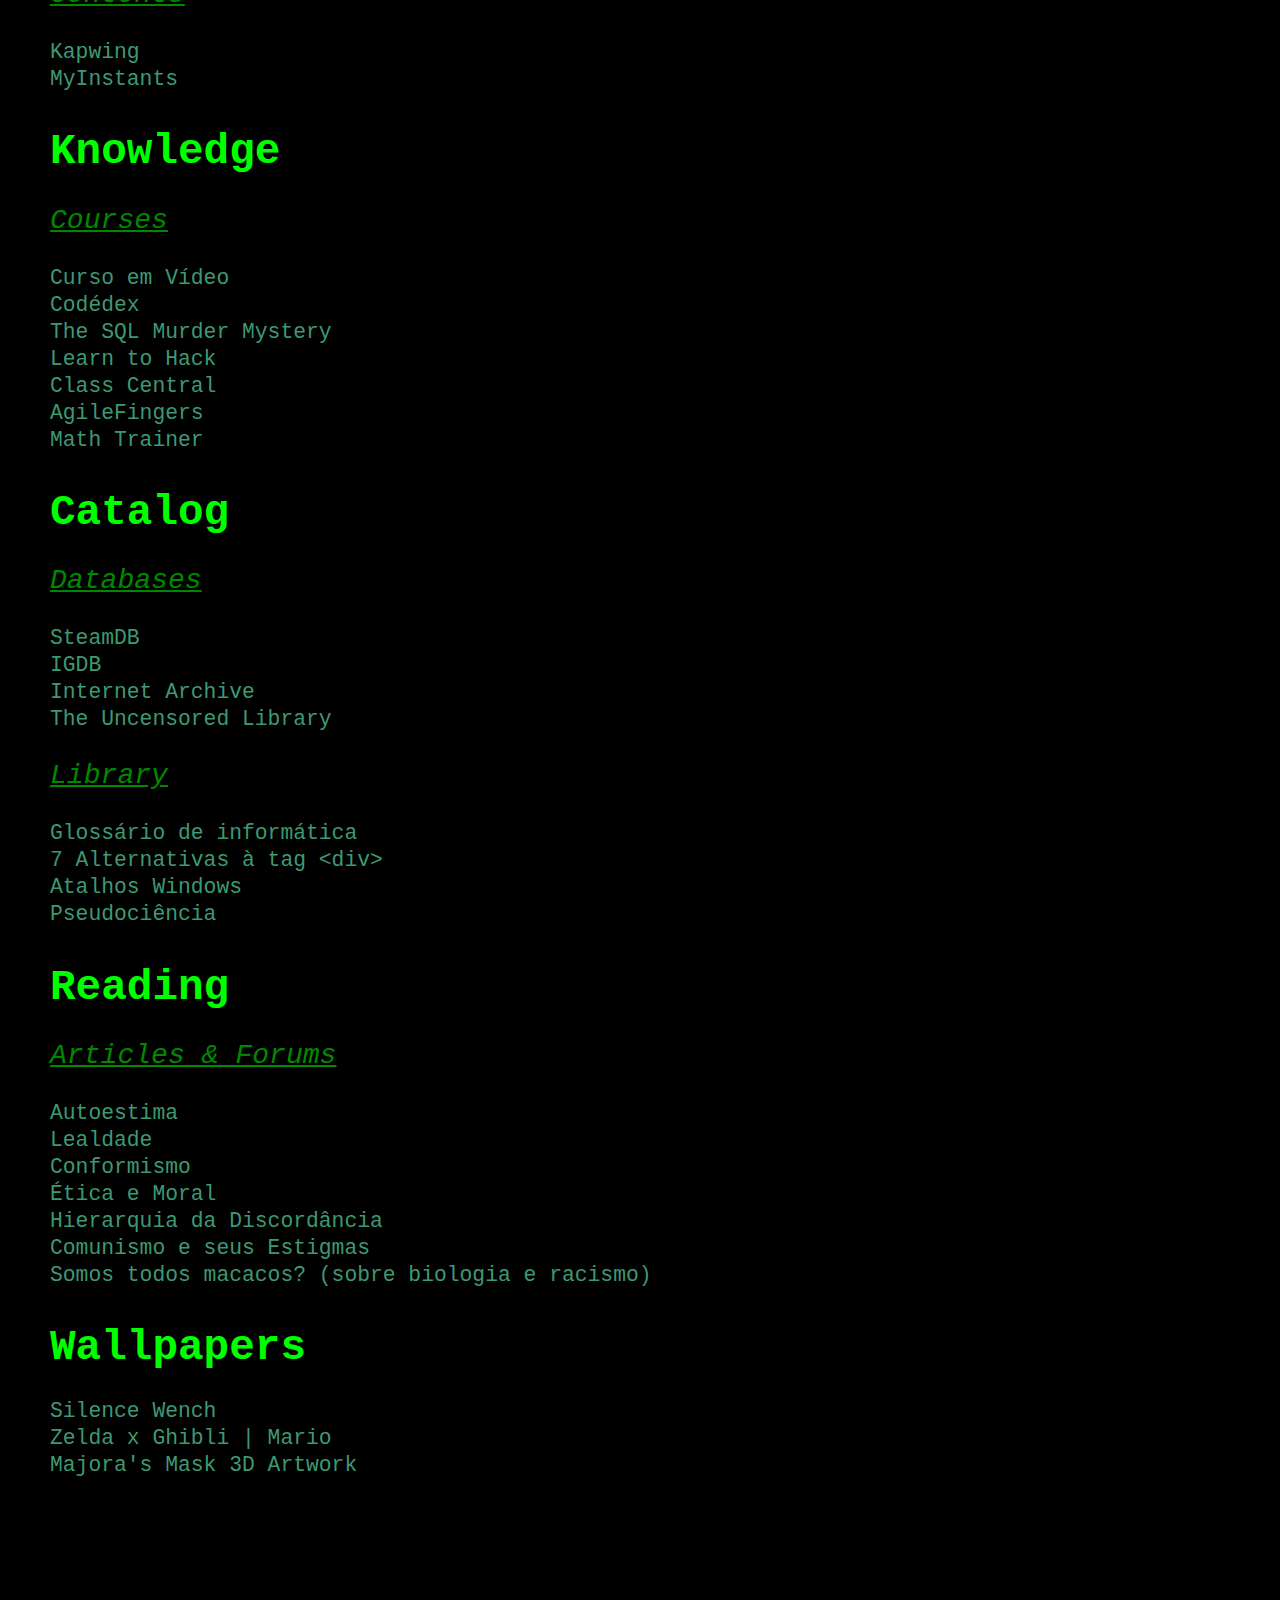
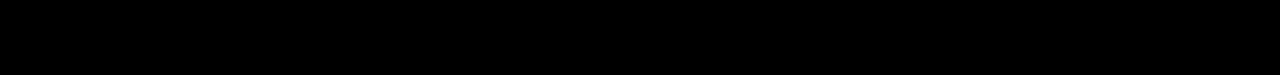
==== commit d7a5a118: "Update `Bookmarks`" ====
--- a/bookmarks/index.html
+++ b/bookmarks/index.html
@@ -40,6 +40,10 @@
         Neal.fun
       </a></li>
 
+      <li><a href="https://ncase.me/" target="_blank">
+        It's Nicky Case!
+      </a></li>
+
       <li><a href="https://gdcolon.com/" target="_blank">
         GD Colon
       </a></li>
@@ -178,6 +182,14 @@
 
       <li><a href="https://jhu.itch.io/git-golf" target="_blank">
         Git Golf
+      </a></li>
+
+      <li><a href="https://ncase.itch.io/anxiety" target="_blank">
+        Adventures With Anxiety!
+      </a></li>
+
+      <li><a href="https://donitz.itch.io/dreader" target="_blank">
+        Dreader
       </a></li>
 
       <li><a href="https://classic.minecraft.net/" target="_blank">
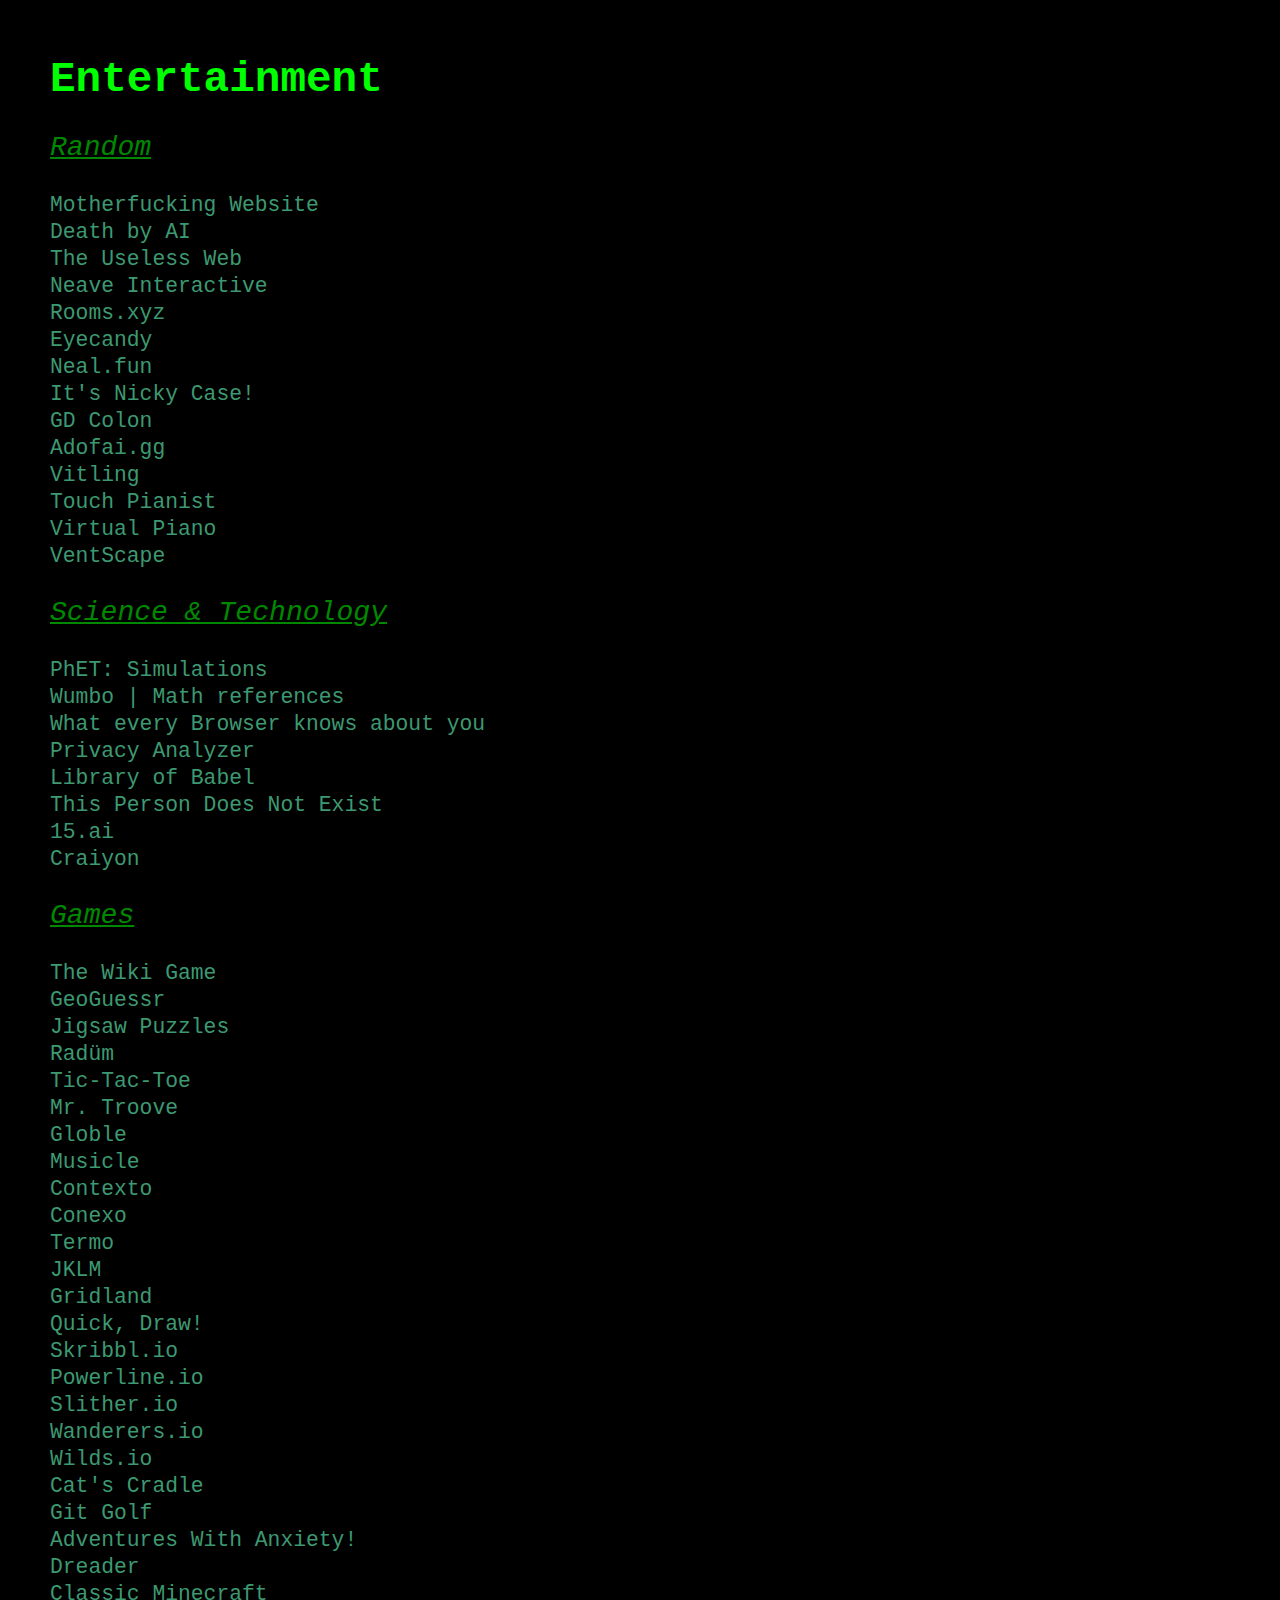
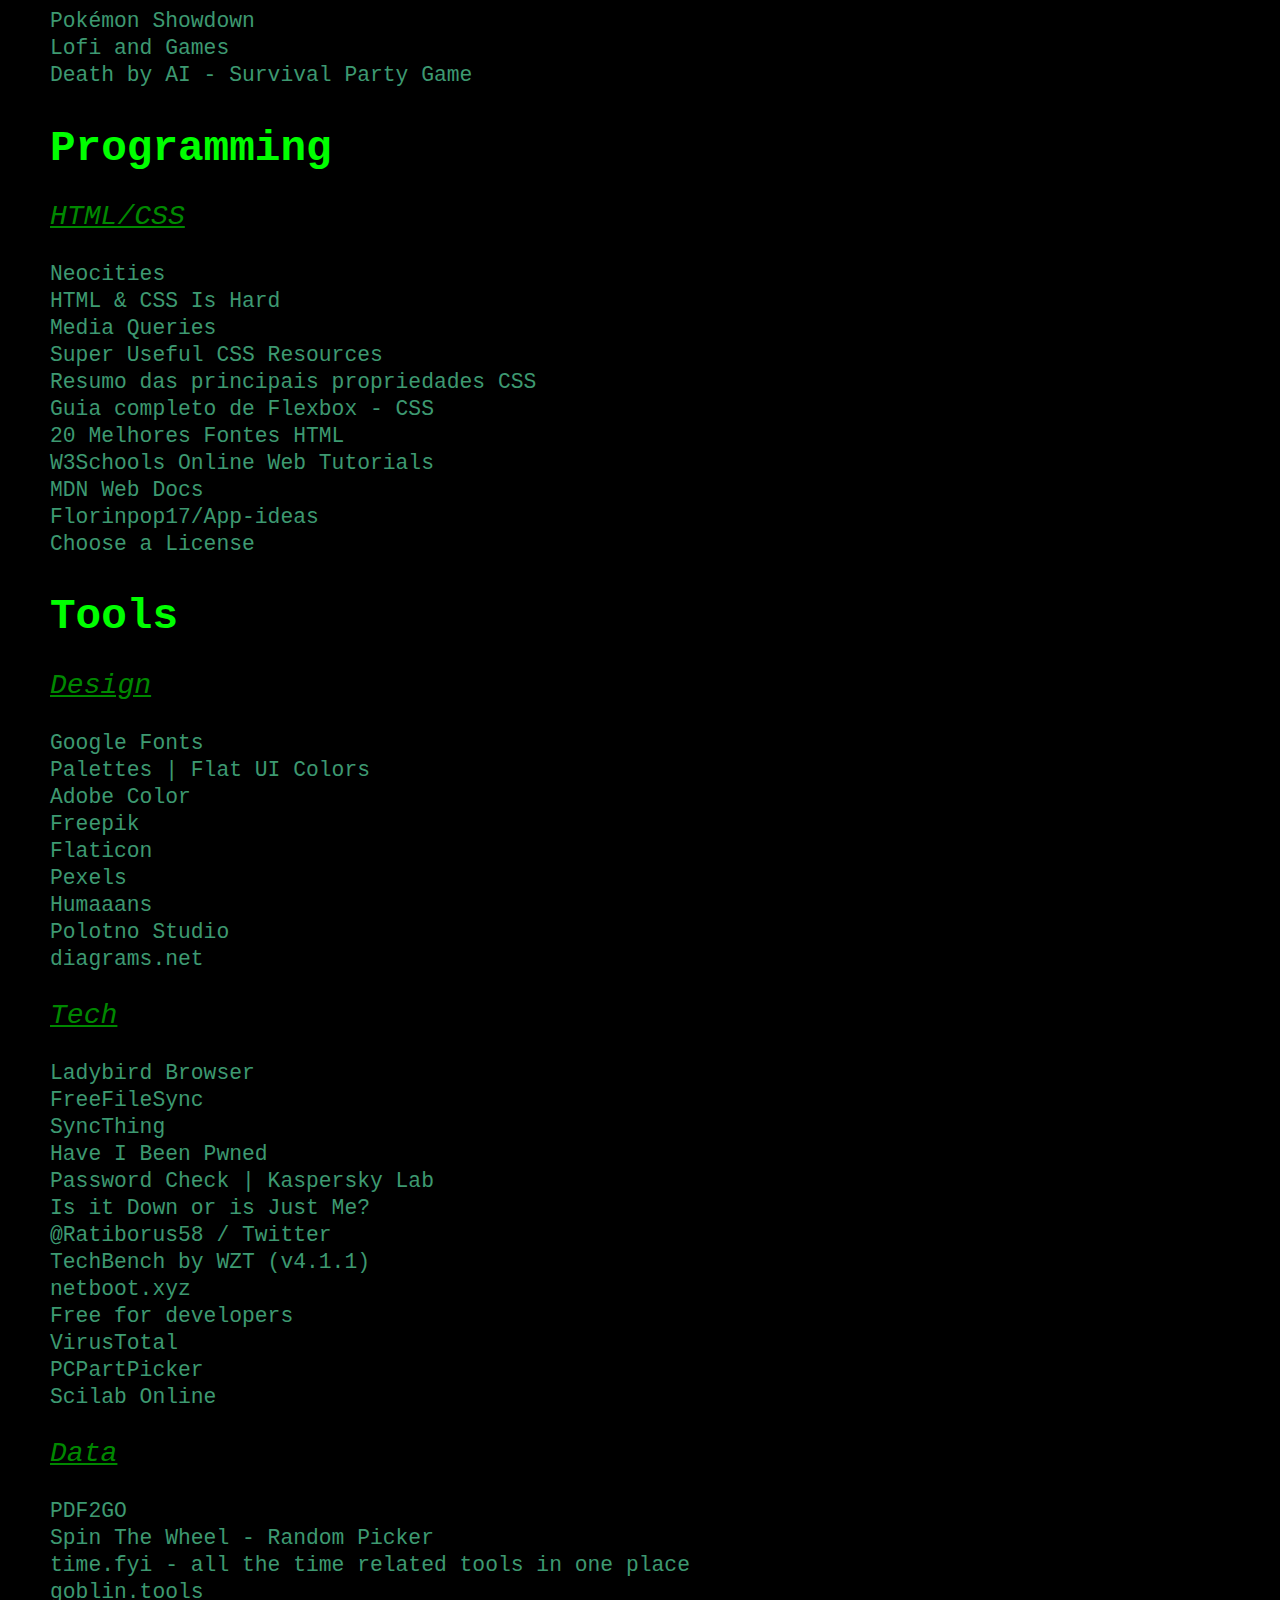
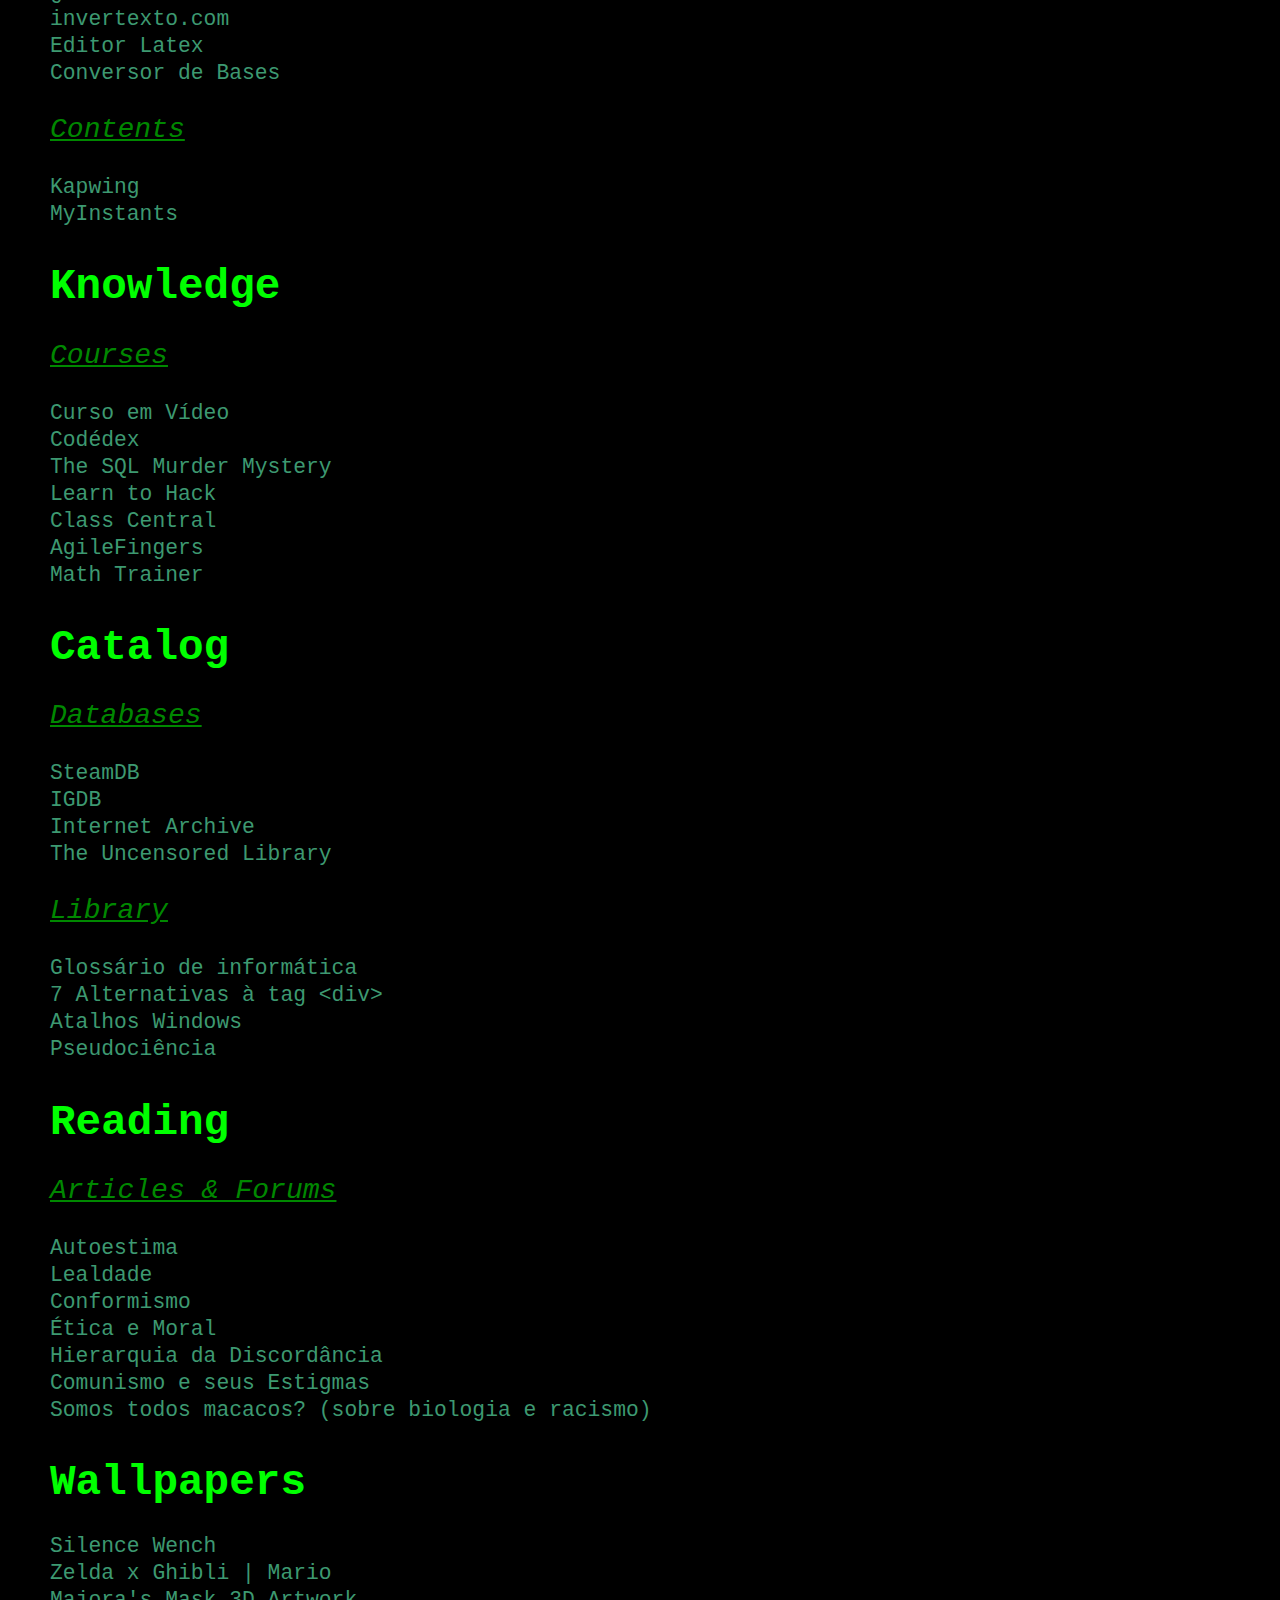
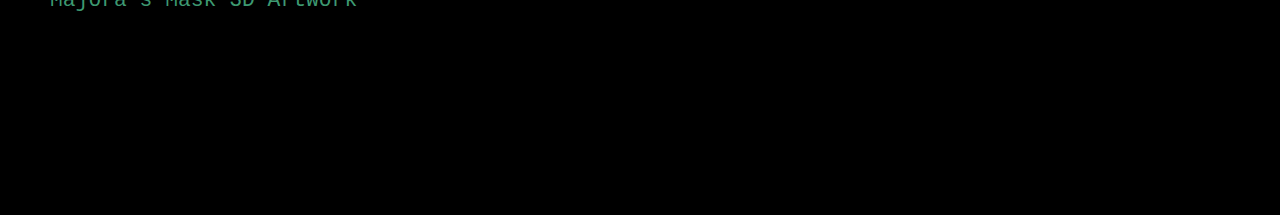
==== commit 1a12e480: "update `bookmarks`" ====
--- a/bookmarks/index.html
+++ b/bookmarks/index.html
@@ -74,6 +74,10 @@
         PhET: Simulations
       </a></li>
 
+      <li><a href="https://wumbo.net/" target="_blank">
+        Wumbo | Math references
+      </a></li>
+
       <li><a href="https://webkay.robinlinus.com/" target="_blank">
         What every Browser knows about you
       </a></li>
@@ -253,6 +257,10 @@
       <li><a href="https://github.com/florinpop17/app-ideas" target="_blank">
         Florinpop17/App-ideas
       </a></li>
+
+      <li><a href="https://choosealicense.com/" target="_blank">
+        Choose a License
+      </a></li>
     </div>
 
     <h2>Tools</h2>
@@ -298,6 +306,10 @@
 
       <h3>Tech</h3>
 
+      <li><a href="https://ladybird.org/" target="_blank">
+        Ladybird Browser
+      </a></li>
+
       <li><a href="https://freefilesync.org/" target="_blank">
         FreeFileSync
       </a></li>
@@ -325,6 +337,10 @@
       <li><a href="https://tb.rg-adguard.net/public.php?lang=pt-BR&extract" target="_blank">
         TechBench by WZT (v4.1.1)
       </a></li>
+      
+      <li><a href="https://netboot.xyz/" target="_blank">
+        netboot.xyz
+      </a></li>
 
       <li><a href="https://free-for.dev/#/" target="_blank">
         Free for developers
@@ -354,6 +370,10 @@
 
       <li><a href="https://time.fyi/" target="_blank">
         time.fyi - all the time related tools in one place
+      </a></li>
+      
+      <li><a href="https://goblin.tools/" target="_blank">
+        goblin.tools
       </a></li>
 
       <li><a href="https://www.invertexto.com/" target="_blank">
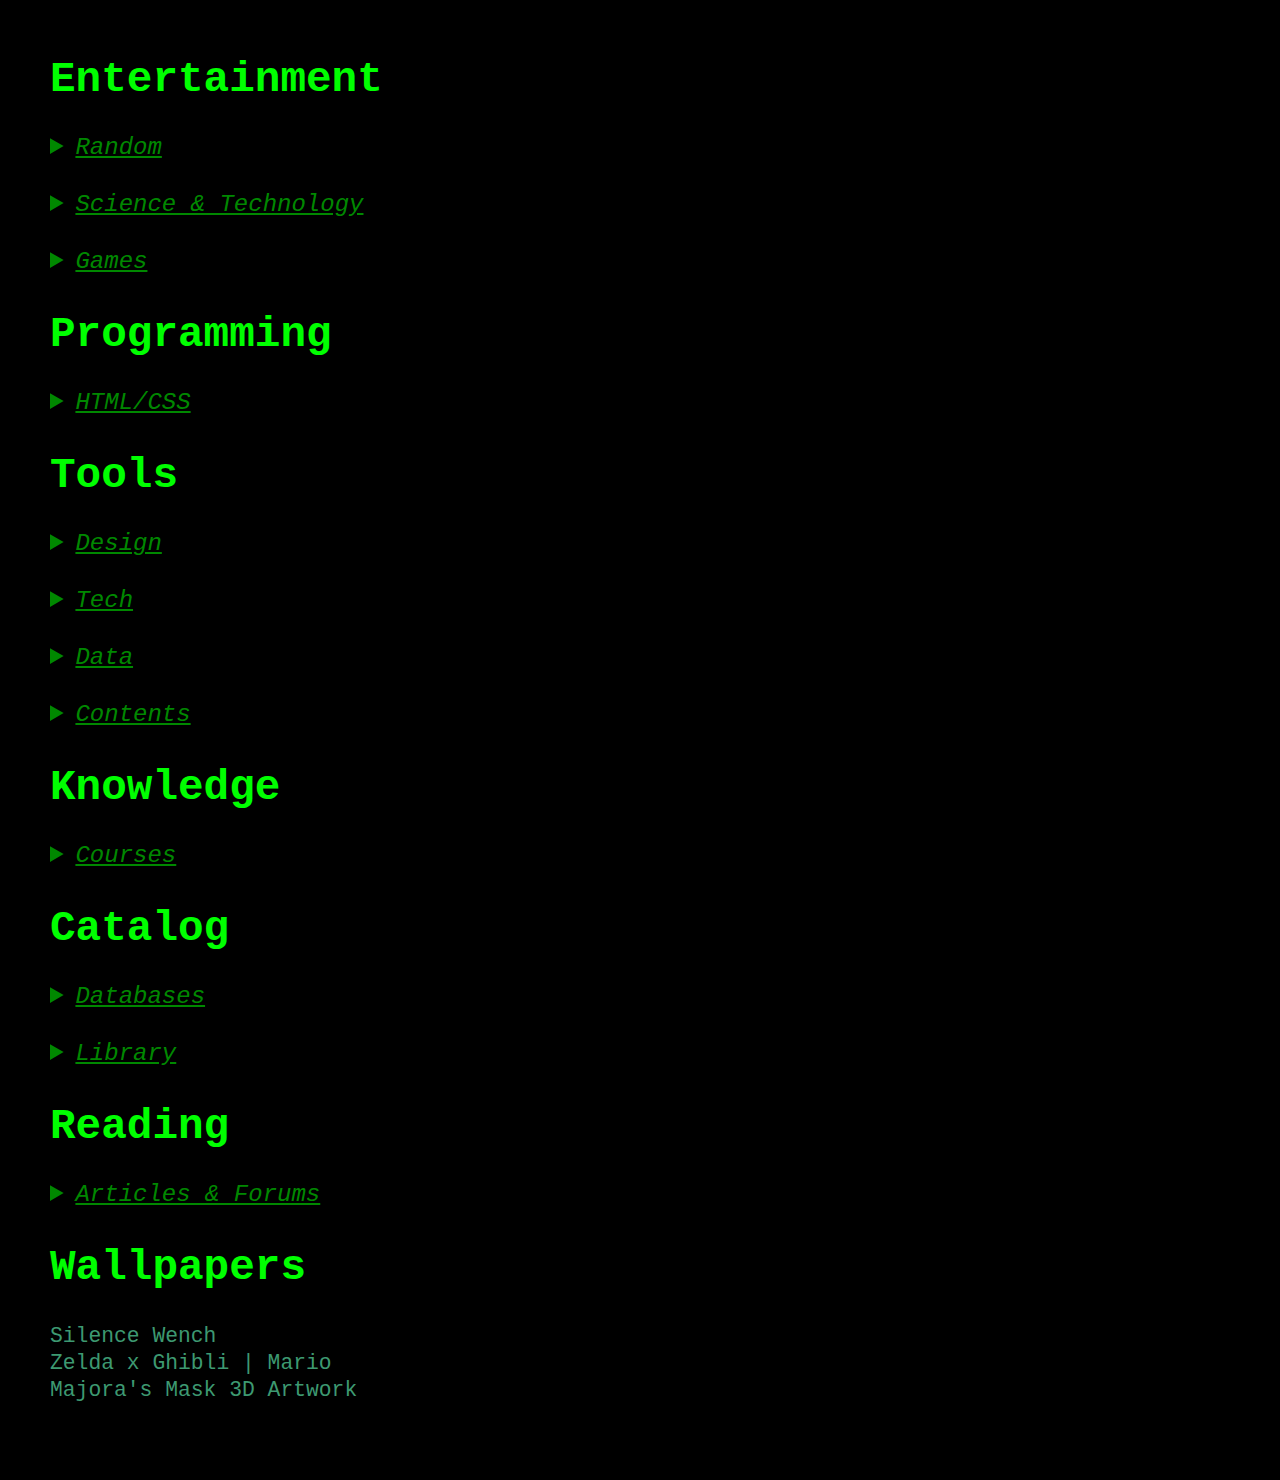
==== commit b9f3f02e: "update bookmarks" ====
--- a/bookmarks/index.html
+++ b/bookmarks/index.html
@@ -9,100 +9,82 @@
   <body>
     <h2>Entertainment</h2>
 
-    <div id="l1">
-      <h3>Random</h3>
-
-      <li><a href="https://motherfuckingwebsite.com/" target="_blank">
-        Motherfucking Website
-      </a></li>
-
-      <li><a href="https://deathbyai.com/" target="_blank">
-        Death by AI
-      </a></li>
-
-      <li><a href="https://theuselessweb.com/" target="_blank">
-        The Useless Web
-      </a></li>
-
-      <li><a href="https://neave.com/" target="_blank">
-        Neave Interactive
-      </a></li>
-
-      <li><a href="https://rooms.xyz/" target="_blank">
-        Rooms.xyz
-      </a></li>
-
-      <li><a href="https://eyecannndy.com/" target="_blank">
-        Eyecandy
-      </a></li>
-
-      <li><a href="https://neal.fun/" target="_blank">
-        Neal.fun
-      </a></li>
-
-      <li><a href="https://ncase.me/" target="_blank">
-        It's Nicky Case!
-      </a></li>
-
-      <li><a href="https://gdcolon.com/" target="_blank">
-        GD Colon
-      </a></li>
-
-      <li><a href="https://adofai.gg/" target="_blank">
-        Adofai.gg
-      </a></li>
-
-      <li><a href="https://www.vitling.xyz/" target="_blank">
-        Vitling
-      </a></li>
-
-      <li><a href="http://touchpianist.com/" target="_blank">
-        Touch Pianist
-      </a></li>
-
-      <li><a href="https://recursivearts.com/virtual-piano/" target="_blank">
-        Virtual Piano
-      </a></li>
-
-      <li><a href="https://www.ventscape.life" target="_blank">
-        VentScape
-      </a></li>
-
-      <h3>Science & Technology</h3>
-
-      <li><a href="https://phet.colorado.edu/" target="_blank">
-        PhET: Simulations
-      </a></li>
-
-      <li><a href="https://wumbo.net/" target="_blank">
-        Wumbo | Math references
-      </a></li>
-
-      <li><a href="https://webkay.robinlinus.com/" target="_blank">
-        What every Browser knows about you
-      </a></li>
-
-      <li><a href="https://privacy.net/analyzer/" target="_blank">
-        Privacy Analyzer
-      </a></li>
-
-      <li><a href="http://libraryofbabel.info/" target="_blank">
-        Library of Babel
-      </a></li>
-
-      <li><a href="https://thispersondoesnotexist.com/" target="_blank">
-        This Person Does Not Exist
-      </a></li>
-
-      <li><a href="https://15.ai/" target="_blank">
-        15.ai
-      </a></li>
-
-      <li><a href="https://www.craiyon.com/" target="_blank">
-        Craiyon
-      </a></li>
-
-      <h3>Games</h3>
+      <details>
+        <summary>Random</summary>
+        <li><a href="https://motherfuckingwebsite.com/" target="_blank">
+          Motherfucking Website
+        </a></li>
+        <li><a href="https://deathbyai.com/" target="_blank">
+          Death by AI
+        </a></li>
+        <li><a href="https://theuselessweb.com/" target="_blank">
+          The Useless Web
+        </a></li>
+        <li><a href="https://neave.com/" target="_blank">
+          Neave Interactive
+        </a></li>
+        <li><a href="https://rooms.xyz/" target="_blank">
+          Rooms.xyz
+        </a></li>
+        <li><a href="https://eyecannndy.com/" target="_blank">
+          Eyecandy
+        </a></li>
+        <li><a href="https://neal.fun/" target="_blank">
+          Neal.fun
+        </a></li>
+        <li><a href="https://ncase.me/" target="_blank">
+          It's Nicky Case!
+        </a></li>
+        <li><a href="https://gdcolon.com/" target="_blank">
+          GD Colon
+        </a></li>
+        <li><a href="https://adofai.gg/" target="_blank">
+          Adofai.gg
+        </a></li>
+        <li><a href="https://www.vitling.xyz/" target="_blank">
+          Vitling
+        </a></li>
+        <li><a href="http://touchpianist.com/" target="_blank">
+          Touch Pianist
+        </a></li>
+        <li><a href="https://recursivearts.com/virtual-piano/" target="_blank">
+          Virtual Piano
+        </a></li>
+        <li><a href="https://www.ventscape.life" target="_blank">
+          VentScape
+        </a></li>
+      </details>
+
+      <details>
+        <summary>Science & Technology</summary>
+        <li><a href="https://phet.colorado.edu/" target="_blank">
+          PhET: Simulations
+        </a></li>
+        <li><a href="https://wumbo.net/" target="_blank">
+          Wumbo | Math references
+        </a></li>
+        <li><a href="https://webkay.robinlinus.com/" target="_blank">
+          What every Browser knows about you
+        </a></li>
+        <li><a href="https://privacy.net/analyzer/" target="_blank">
+          Privacy Analyzer
+        </a></li>
+        <li><a href="http://libraryofbabel.info/" target="_blank">
+          Library of Babel
+        </a></li>
+        <li><a href="https://thispersondoesnotexist.com/" target="_blank">
+          This Person Does Not Exist
+        </a></li>
+        <li><a href="https://15.ai/" target="_blank">
+          15.ai
+        </a></li>
+        <li><a href="https://www.craiyon.com/" target="_blank">
+          Craiyon
+        </a></li>
+      </details>
+
+      <details>
+      <summary>Games</summary>
 
       <li><a href="https://www.thewikigame.com/" target="_blank">
         The Wiki Game
@@ -211,12 +193,12 @@
       <li><a href="https://deathbyai.gg/" target="_blank">
         Death by AI - Survival Party Game
       </a></li>
-    </div>
+      </details>
 
     <h2>Programming</h2>
-
-    <div id="l2">
-      <h3>HTML/CSS</h3>
+      
+      <details>
+      <summary>HTML/CSS</summary>
 
       <li><a href="https://neocities.org/" target="_blank">
         Neocities
@@ -261,12 +243,12 @@
       <li><a href="https://choosealicense.com/" target="_blank">
         Choose a License
       </a></li>
-    </div>
+      </details>
 
     <h2>Tools</h2>
-
-    <div id="l3">
-      <h3>Design</h3>
+      
+      <details>
+      <summary>Design</summary>
 
       <li><a href="https://fonts.google.com/" target="_blank">
         Google Fonts
@@ -303,8 +285,10 @@
       <li><a href="https://app.diagrams.net/" target="_blank">
         diagrams.net
       </a></li>
-
-      <h3>Tech</h3>
+      </details>
+
+      <details>
+      <summary>Tech</summary>
 
       <li><a href="https://ladybird.org/" target="_blank">
         Ladybird Browser
@@ -357,8 +341,10 @@
       <li><a href="https://cloud.scilab.in/" target="_blank">
         Scilab Online
       </a></li>
-
-      <h3>Data</h3>
+      </details>
+      
+      <details>
+      <summary>Data</summary>
 
       <li><a href="https://www.pdf2go.com/pt" target="_blank">
         PDF2GO
@@ -387,8 +373,10 @@
       <li><a href="http://www.calculadoraonline.com.br/conversao-bases" target="_blank">
         Conversor de Bases
       </a></li>
-
-      <h3>Contents</h3>
+      </details>
+
+      <details>
+      <summary>Contents</summary>
 
       <li><a href="https://www.kapwing.com/" target="_blank">
         Kapwing
@@ -397,12 +385,12 @@
       <li><a href="https://www.myinstants.com/index/br/" target="_blank">
         MyInstants
       </a></li>
-    </div>
+      </details>
 
     <h2>Knowledge</h2>
 
-    <div id="l4">
-      <h3>Courses</h3>
+      <details>
+      <summary>Courses</summary>
 
       <li><a href="https://www.cursoemvideo.com/meus-cursos/" target="_blank">
         Curso em Vídeo
@@ -431,12 +419,12 @@
       <li><a href="https://www.mathtrainer.org/" target="_blank">
         Math Trainer
       </a></li>
-    </div>
+      </details>
 
     <h2>Catalog</h2>
 
-    <div id="l5">
-      <h3>Databases</h3>
+      <details>
+      <summary>Databases</summary>
 
       <li><a href="https://steamdb.info/" target="_blank">
         SteamDB
@@ -453,18 +441,15 @@
       <li><a href="https://www.uncensoredlibrary.com/en" target="_blank">
         The Uncensored Library
       </a></li>
-
-      <h3>Library</h3>
+      </details>
+
+      <details>
+      <summary>Library</summary>
 
       <li><a href="https://kazuk.com.br/blog/glossario-de-informatica/" target="_blank">
         Glossário de informática
       </a></li>
 
-      <li><a href="https://desenvolvimentoparaweb.com/html/web-semantica-7-alternativas-div/" target="_blank">
-        7 Alternativas à tag &lt;div&gt;
-        <!-- &lt; '<' Less Than | &gt; '>' Greater Than --> 
-      </a></li>
-
       <li><a href="https://support.microsoft.com/pt-br/windows/atalhos-do-teclado-no-windows-dcc61a57-8ff0-cffe-9796-cb9706c75eec#WindowsVersion=Windows_10" target="_blank">
         Atalhos Windows
       </a></li>
@@ -472,12 +457,12 @@
       <li><a href="https://pt.wikipedia.org/wiki/Lista_de_t%C3%B3picos_considerados_pseudoci%C3%AAncias" target="_blank">
         Pseudociência
       </a></li>
-    </div>
+      </details>
 
     <h2>Reading</h2>
-
-    <div id="l6">
-      <h3>Articles & Forums</h3>
+      
+      <details>
+      <summary>Articles & Forums</summary>
 
       <li><a href="https://www.reddit.com/r/desabafos/comments/chcjk2/sou_feio_gamer_e_namoro_uma_mulher_perfeita/?utm_source=share&utm_medium=mweb" target="_blank">
         Autoestima
@@ -506,11 +491,10 @@
       <li><a href="https://salabioquimica.blogspot.com/2014/05/somos-todos-macacos-sobre-biologia-e.html" target="_blank">
         Somos todos macacos? (sobre biologia e racismo)
       </a></li>
-    </div>
+      </details>
 
     <h2>Wallpapers</h2>
 
-    <div id="l7">
       <li><a href="https://www.artstation.com/artwork/rAGoB5" target="_blank">
         Silence Wench
       </a></li>
@@ -519,9 +503,8 @@
         Zelda x Ghibli | Mario
       </a></li>
 
-      <li><a href="https://drive.google.com/file/d/1h7zlmo42Qlmq0npFDyMG3MbSxR2yb9dA/view">
+      <li><a href="https://drive.google.com/file/d/1h7zlmo42Qlmq0npFDyMG3MbSxR2yb9dA/view?usp=sharing">
         Majora's Mask 3D Artwork
       </a></li>
-    </div>
   </body>
 </html>
--- a/bookmarks/style.css
+++ b/bookmarks/style.css
@@ -1,7 +1,7 @@
 body {
   font-family: monospace;
   font-size: 18pt;
-  background-color: black;
+  background-color: black;  
   margin: 55px 50px;
 }
 
@@ -9,11 +9,13 @@
 
 h2 {
   font-size: 32pt;
-  margin-bottom: 25px;
+  margin: 20px 0px 30px 0px;
   color: #00ff00;
 }
 
-h3 {
+summary {
+  cursor: pointer;
+  margin: 15px 0px;
   font-weight: normal;
   text-decoration: underline;
   font-style: italic;
@@ -35,6 +37,6 @@
 }
 
 a:hover {
-  padding: 0px 2%;
+  padding: 0px 1%;
   transition: 0.4s;
 }
